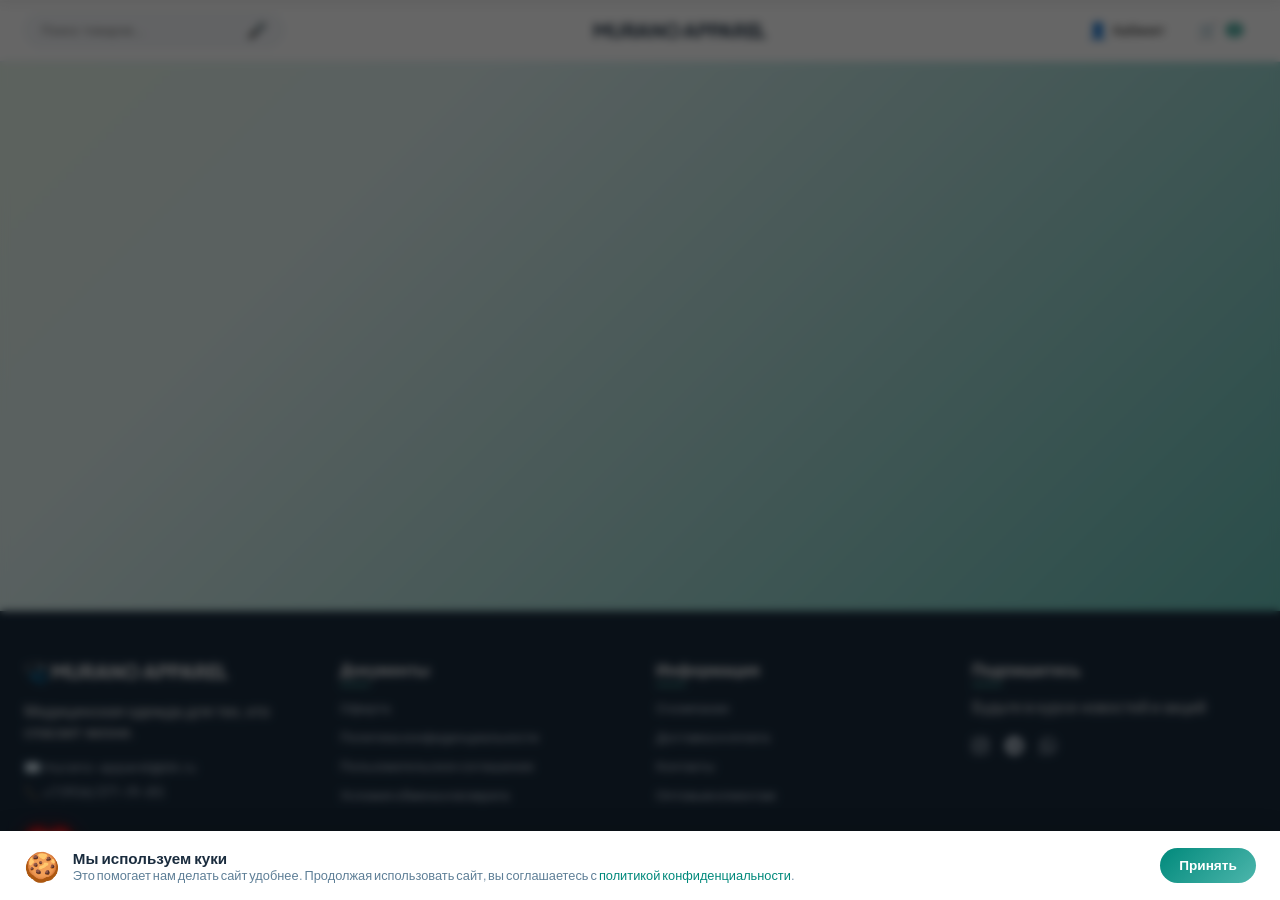
==== index.html @ 7cd4f813 "Update index.html" ====
<!DOCTYPE html>
<html lang="ru">
<head>
    <meta charset="UTF-8">
    <meta name="viewport" content="width=device-width, initial-scale=1.0, viewport-fit=cover">
    <title>Murano Apparel — Медицинская одежда</title>
    
    <!-- Fonts & Icons & Шрифты -->
    <link href="https://fonts.googleapis.com/css2?family=Plus+Jakarta+Sans:wght@300;400;500;600;700;800&display=swap" rel="stylesheet">
    <link rel="stylesheet" href="https://cdnjs.cloudflare.com/ajax/libs/font-awesome/6.4.0/css/all.min.css">
    
    <!-- Swiper -->
    <link rel="stylesheet" href="https://cdn.jsdelivr.net/npm/swiper@11/swiper-bundle.min.css" />
    <script src="https://cdn.jsdelivr.net/npm/swiper@11/swiper-bundle.min.js"></script>
    
    <!-- Main Styles -->
    <link rel="stylesheet" href="css/style.css">
    <link rel="stylesheet" href="css/header.css">
    <link rel="stylesheet" href="css/footer.css">
    <link rel="stylesheet" href="css/responsive.css">
    <link rel="stylesheet" href="css/modal.css">
    <!-- Page-specific styles (will be overridden) -->
    <link rel="stylesheet" href="css/hero.css">
    <link rel="stylesheet" href="css/products.css">
    <link rel="stylesheet" href="css/products-modal.css">
    <link rel="stylesheet" href="css/carousel.css">
    <link rel="stylesheet" href="css/contact-form.css">
    <link rel="stylesheet" href="css/mascot.css">
</head>
<body>

<!-- МОДАЛЬНОЕ ОКНО (ДОЛЖНО БЫТЬ В САМОМ НАЧАЛЕ, НЕ ВНУТРИ ФУТЕРА!) -->
<div class="modal-overlay" id="docModalOverlay">
    <div class="modal-container">
        <div class="modal-header">
            <h3 id="modalTitle">Документ</h3>
            <button class="modal-close" id="docModalClose">×</button>
        </div>
        <div class="modal-body" id="modalBody">
            <p>Загрузка...</p>
        </div>
    </div>
</div>

<!-- Модальное окно для куки (нижняя панель + затемнение) -->
<div class="cookie-overlay" id="cookieOverlay"></div>
<div class="cookie-bar" id="cookieBar">
    <div class="cookie-bar-content">
        <div class="cookie-text">
            <span class="cookie-icon">🍪</span>
            <div>
                <strong>Мы используем куки</strong>
                <p>Это помогает нам делать сайт удобнее. Продолжая использовать сайт, вы соглашаетесь с <a href="#" class="cookie-link">политикой конфиденциальности</a>.</p>
            </div>
        </div>
        <div class="cookie-buttons">
            <button class="cookie-btn cookie-btn-primary" id="cookieAccept">Принять</button>
        </div>
    </div>
</div>
    
<!-- Маскот — Реалистичное человеческое сердце (только для десктопа) -->
<div class="mascot" id="mascot">
    <div class="mascot-icon">
        <svg width="44" height="44" viewBox="0 0 512 512" fill="none" xmlns="http://www.w3.org/2000/svg">
            <path d="M462.3 62.6C407.5 15.9 326 24.3 275.7 76.2L256 96.5l-19.7-20.3C186.1 24.3 104.5 15.9 49.7 62.6c-62.8 53.6-66.1 149.8-9.9 207.9l193.5 199.8c6.2 6.4 14.4 9.7 22.7 9.7s16.5-3.2 22.7-9.7l193.5-199.8c56.2-58.1 52.9-154.3-9.9-207.9z" 
                  fill="#c01018" stroke="#8b0000" stroke-width="8"/>
            <path d="M256 104.6c-19.7-20.3-101.3-28.7-156-18.9-54.7 9.8-90.7 56.5-90.7 108.7 0 52.2 28.7 86.7 59.2 117.3L256 413.3l187.5-101.6c30.5-30.6 59.2-65.1 59.2-117.3 0-52.2-36-98.9-90.7-108.7-54.7-9.8-136.3-1.4-156 18.9z" 
                  fill="#e31b23" stroke="#8b0000" stroke-width="4"/>
            <path d="M256 128.7c-17.2-17.8-88.5-25.1-136.2-16.6-47.7 8.5-79.1 49.3-79.1 94.9 0 45.6 25 74.6 51.7 102.3L256 383.8l163.6-74.5c26.7-27.7 51.7-56.7 51.7-102.3 0-45.6-31.4-86.4-79.1-94.9-47.7-8.5-119-1.2-136.2 16.6z" 
                  fill="#ff4d4d" stroke="#a01018" stroke-width="3"/>
            <path d="M256 148.8c-15.5-16-79.8-22.6-122.8-15-43 7.6-71.2 44.3-71.2 85.4 0 41.1 22.5 67.2 46.5 92.1L256 360.6l147.5-49.3c24-24.9 46.5-51 46.5-92.1 0-41.1-28.2-77.8-71.2-85.4-43-7.6-107.3-1-122.8 15z" 
                  fill="#ff6666" stroke="#c01018" stroke-width="2"/>
            <ellipse cx="208" cy="236" rx="12" ry="16" fill="#fff" opacity="0.6"/>
            <ellipse cx="304" cy="236" rx="12" ry="16" fill="#fff" opacity="0.6"/>
        </svg>
    </div>
    <div class="mascot-bubble" id="mascotBubble">
        ❤️ Спасибо за ваше сердце
    </div>
</div>
    
<!-- ==================== ШАПКА (НАЧАЛО) ==================== -->
<header class="main-header">
    <div class="header-container">
        <!-- Бургер (только на мобильных) -->
        <button class="header-burger" id="burgerBtn">
            <span></span><span></span><span></span>
        </button>

        <!-- Поиск (десктоп) -->
        <div class="header-search">
            <input type="text" id="searchInput" placeholder="Поиск товаров...">
            <button class="header-search__voice" id="voiceBtn">🎤</button>
        </div>

        <!-- Логотип -->
        <a href="index.html" class="header-logo">MURANO APPAREL</a>

        <!-- Иконка поиска (мобильная) -->
        <button class="header-mobile-search" id="mobileSearchIcon">🔍</button>

        <!-- Иконки кабинета и корзины -->
        <div class="header-actions">
            <button class="header-account" id="accountBtn">👤 <span>Кабинет</span></button>
            <button class="header-cart" id="cartBtn">🛒 <span id="cartCounter">0</span></button>
        </div>
    </div>

    <!-- Мобильное меню (выезжает слева) -->
    <div class="header-mobile-menu" id="mobileMenu">
        <div class="mobile-menu-header">
            <span>Меню</span>
            <button class="mobile-menu-close" id="closeMobileMenu">✕</button>
        </div>
        <nav class="mobile-nav-links">
            <a href="catalog.html">Каталог</a>
            <a href="#">О компании</a>
            <a href="#">Доставка и оплата</a>
            <a href="#">Контакты</a>
            <a href="#">Оптовым клиентам</a>
        </nav>
    </div>
    <div class="header-overlay" id="mobileOverlay"></div>

    <!-- Мобильный поиск (выезжает сверху) -->
    <div class="mobile-search" id="mobileSearch">
        <input type="text" id="mobileSearchInput" placeholder="Поиск...">
        <button id="closeMobileSearch">✕</button>
    </div>
</header>
<!-- ==================== ШАПКА (КОНЕЦ) ==================== -->

<!-- ==================== ОСНОВНОЙ КОНТЕНТ ==================== -->
<main class="main-content">
    <!-- Сюда будет вставляться содержимое страниц -->
</main>
<!-- ==================== КОНТЕНТ ЗАКОНЧЕН ==================== -->

<!-- ==================== ПОДВАЛ (НАЧАЛО) ==================== -->
<footer class="main-footer">
    <div class="footer-container">
        <div class="footer-grid">
            <div class="footer-col">
                <div class="footer-logo">🩺 MURANO APPAREL</div>
                <p>Медицинская одежда для тех, кто спасает жизни.</p>
                <div class="footer-contacts">
                    <p>✉️ <a href="mailto:murano-apparel@bk.ru">murano-apparel@bk.ru</a></p>
                    <p>📞 <a href="tel:+79063771985">+7 (906) 377-19-85</a></p>
                </div>
            </div>
            <div class="footer-col">
                <h4>Документы</h4>
                <ul>
                    <li><a href="#" class="footer-link" data-doc="offer">Оферта</a></li>
                    <li><a href="#" class="footer-link" data-doc="privacy">Политика конфиденциальности</a></li>
                    <li><a href="#" class="footer-link" data-doc="agreement">Пользовательское соглашение</a></li>
                    <li><a href="#" class="footer-link" data-doc="return">Условия обмена и возврата</a></li>
                </ul>
            </div>
            <div class="footer-col">
                <h4>Информация</h4>
                <ul>
                    <li><a href="#" class="footer-link" data-doc="about">О компании</a></li>
                    <li><a href="#" class="footer-link" data-doc="delivery">Доставка и оплата</a></li>
                    <li><a href="#" class="footer-link" data-doc="contacts">Контакты</a></li>
                    <li><a href="#" class="footer-link" data-doc="wholesale">Оптовым клиентам</a></li>
                </ul>
            </div>
            <div class="footer-col">
                <h4>Подпишитесь</h4>
                <p>Будьте в курсе новостей и акций</p>
                <div class="social-links">
                    <a href="#"><i class="fab fa-instagram"></i></a>
                    <a href="#"><i class="fab fa-telegram"></i></a>
                    <a href="#"><i class="fab fa-whatsapp"></i></a>
                </div>
            </div>
        </div>
        <div class="footer-bottom">
            <p>© 2026 Murano Apparel — медицинская одежда для тех, кто спасает жизни.</p>
        </div>
    </div>
</footer>
<!-- ==================== ПОДВАЛ (КОНЕЦ) ==================== -->

<!-- Боковая корзина -->
<div class="cart-sidebar" id="cartSidebar">
    <div class="cart-header">
        <h3>🛒 Корзина</h3>
        <button id="closeCart">✕</button>
    </div>
    <div id="cartItems" class="cart-items">Корзина пуста</div>
    <div id="cartTotal" class="cart-total"></div>
    <button id="checkoutBtn" class="cart-checkout-btn">Оформить заказ</button>
</div>
<div class="overlay" id="overlay"></div>

<!-- ==================== СКРИПТЫ ==================== -->
<script src="js/utils.js"></script>
<script src="js/cart.js"></script>
<script src="js/products.js"></script>
<script src="js/quickview.js"></script>
<script src="js/header.js"></script>
<script src="js/modal.js"></script>
<script src="js/mascot.js"></script>
<script src="js/main.js"></script>
<script src="js/cookie.js"></script>

</body>
</html>
---- css/style.css ----
/* ===== ГЛОБАЛЬНЫЕ СТИЛИ ===== */
* {
    margin: 0;
    padding: 0;
    box-sizing: border-box;
}

h1, h2, h3, .logo, .brand-link {
    font-weight: 600; /* или 700 для большей выразительности */
}

body {
    font-family: 'Plus Jakarta Sans', sans-serif;
    background: linear-gradient(135deg, #e8f5e9 0%, #e0f2f1 25%, #b2dfdb 50%, #80cbc4 75%, #4db6ac 100%);
    color: #1a2c3e;
    overflow-x: hidden;
    min-height: 100vh;
}

.container {
    max-width: 1280px;
    margin: 0 auto;
    padding: 0 1.5rem;
}

/* ===== ПОДВАЛ ===== */
.main-footer {
    background: #1a2c3e;
    color: #e1e3e6;
    padding: 3rem 0 1rem;
    margin-top: 4rem;
}

.footer-container {
    max-width: 1280px;
    margin: 0 auto;
    padding: 0 1.5rem;
}

.footer-grid {
    display: grid;
    grid-template-columns: repeat(auto-fit, minmax(220px, 1fr));
    gap: 2rem;
    margin-bottom: 2rem;
}

.footer-logo {
    font-size: 1.2rem;
    font-weight: 700;
    margin-bottom: 1rem;
    color: white;
}

.footer-col h4 {
    margin-bottom: 1rem;
    font-size: 1rem;
    color: white;
    position: relative;
    display: inline-block;
}

.footer-col h4:after {
    content: '';
    position: absolute;
    bottom: -6px;
    left: 0;
    width: 30px;
    height: 2px;
    background: #4db6ac;
}

.footer-col ul {
    list-style: none;
}

.footer-col li {
    margin-bottom: 0.5rem;
}

.footer-col a {
    color: #cbd5e1;
    text-decoration: none;
    font-size: 0.85rem;
    transition: color 0.2s;
}

.footer-col a:hover {
    color: #4db6ac;
}

.footer-contacts {
    margin-top: 1rem;
}

.footer-contacts p {
    margin-bottom: 0.5rem;
    font-size: 0.85rem;
}

.footer-contacts a {
    color: #cbd5e1;
    text-decoration: none;
}

.social-links {
    display: flex;
    gap: 1rem;
    margin-top: 1rem;
}

.social-links a {
    color: #cbd5e1;
    font-size: 1.2rem;
}

.footer-bottom {
    text-align: center;
    padding-top: 1.5rem;
    border-top: 1px solid #2a3a4e;
    font-size: 0.75rem;
    color: #94a3b8;
}

/* ===== КНОПКИ ===== */
.btn-primary {
    background: linear-gradient(135deg, #00897b, #4db6ac);
    color: white;
    border: none;
    padding: 0.7rem 1.5rem;
    border-radius: 9999px;
    font-weight: 600;
    cursor: pointer;
    transition: all 0.3s;
}

.btn-primary:hover {
    transform: translateY(-2px);
    box-shadow: 0 6px 14px rgba(0, 137, 123, 0.25);
}

/* ===== TOAST УВЕДОМЛЕНИЯ ===== */
.toast {
    position: fixed;
    bottom: 2rem;
    right: 2rem;
    background: linear-gradient(135deg, #00897b, #4db6ac);
    color: white;
    padding: 0.75rem 1.5rem;
    border-radius: 9999px;
    z-index: 11000;
    animation: slideInRight 0.3s ease, fadeOut 0.3s ease 2.7s forwards;
}

@keyframes slideInRight {
    from {
        transform: translateX(100%);
        opacity: 0;
    }
    to {
        transform: translateX(0);
        opacity: 1;
    }
}

@keyframes fadeOut {
    to {
        opacity: 0;
        visibility: hidden;
    }
}

/* Адаптация подвала */
@media (max-width: 768px) {
    .footer-grid {
        grid-template-columns: 1fr;
        text-align: center;
        gap: 1.5rem;
    }
    
    .footer-col h4:after {
        left: 50%;
        transform: translateX(-50%);
    }
    
    .social-links {
        justify-content: center;
    }
}

/* ===== ПРИЛИПАЮЩИЙ ФУТЕР (РАБОТАЕТ ПРАВИЛЬНО) ===== */
body {
    display: flex;
    flex-direction: column;
    min-height: 100vh;
}

.main-content {
    flex: 1;
}
---- css/header.css ----
/* ==================== ШАПКА ==================== */
.main-header {
    background: white;
    border-bottom: 1px solid #e2edf4;
    position: sticky;
    top: 0;
    z-index: 100;
}

.header-container {
    max-width: 1280px;
    margin: 0 auto;
    padding: 0.8rem 1.5rem;
    display: flex;
    align-items: center;
    justify-content: space-between;
    gap: 1.5rem;
}

/* --- Бургер (скрыт на десктопе) --- */
.header-burger {
    display: none;
    flex-direction: column;
    gap: 5px;
    background: none;
    border: none;
    cursor: pointer;
    padding: 0.5rem;
}

.header-burger span {
    width: 22px;
    height: 2px;
    background: #1a2c3e;
    border-radius: 2px;
    transition: 0.2s;
}

.header-burger.active span:nth-child(1) {
    transform: translateY(7px) rotate(45deg);
}
.header-burger.active span:nth-child(2) {
    opacity: 0;
}
.header-burger.active span:nth-child(3) {
    transform: translateY(-7px) rotate(-45deg);
}

/* --- Поиск (десктоп) --- */
.header-search {
    display: flex;
    align-items: center;
    background: #f5f7fa;
    border-radius: 40px;
    padding: 0.4rem 1rem;
    width: 260px;
    border: 1px solid #e2edf4;
}

.header-search input {
    flex: 1;
    background: none;
    border: none;
    outline: none;
    font-size: 0.85rem;
}

.header-search__voice {
    background: none;
    border: none;
    cursor: pointer;
    font-size: 1rem;
    padding-left: 0.5rem;
}

/* --- Логотип --- */
.header-logo {
    font-size: 1.2rem;
    font-weight: 700;
    color: #1a2c3e;
    text-decoration: none;
    letter-spacing: -0.3px;
    white-space: nowrap;
}

/* --- Мобильная иконка поиска (скрыта на десктопе) --- */
.header-mobile-search {
    display: none;
    background: none;
    border: none;
    font-size: 1.2rem;
    cursor: pointer;
    padding: 0.5rem;
}

/* --- Кабинет и корзина --- */
.header-actions {
    display: flex;
    align-items: center;
    gap: 0.5rem;
}

.header-account, .header-cart {
    background: none;
    border: none;
    cursor: pointer;
    display: flex;
    align-items: center;
    gap: 0.3rem;
    font-size: 1rem;
    padding: 0.5rem 0.8rem;
    border-radius: 40px;
    transition: background 0.2s;
}

.header-account:hover, .header-cart:hover {
    background: #f5f7fa;
}

.header-account span {
    font-size: 0.85rem;
}

.header-cart {
    position: relative;
}

.header-cart span {
    background: #2a9d8f;
    color: white;
    font-size: 0.65rem;
    font-weight: 600;
    padding: 0.1rem 0.35rem;
    border-radius: 20px;
    margin-left: 0.2rem;
}

/* --- Мобильное меню --- */
.header-mobile-menu {
    position: fixed;
    top: 0;
    left: -100%;
    width: 80%;
    max-width: 300px;
    height: 100%;
    background: white;
    z-index: 1000;
    padding: 1.5rem;
    transition: left 0.3s ease;
    box-shadow: 2px 0 10px rgba(0,0,0,0.1);
}

.header-mobile-menu.active {
    left: 0;
}

.mobile-menu-header {
    display: flex;
    justify-content: space-between;
    align-items: center;
    padding-bottom: 1rem;
    border-bottom: 1px solid #e2edf4;
    margin-bottom: 1.5rem;
}

.mobile-menu-header span {
    font-size: 1.2rem;
    font-weight: 600;
}

.mobile-menu-close {
    background: none;
    border: none;
    font-size: 1.3rem;
    cursor: pointer;
}

.mobile-nav-links {
    display: flex;
    flex-direction: column;
    gap: 1rem;
}

.mobile-nav-links a {
    display: block;
    padding: 0.75rem 0;
    text-decoration: none;
    color: #1a2c3e;
    font-size: 1rem;
    border-bottom: 1px solid #e2edf4;
}

/* --- Оверлей для меню --- */
.header-overlay {
    position: fixed;
    top: 0;
    left: 0;
    width: 100%;
    height: 100%;
    background: rgba(0,0,0,0.5);
    z-index: 999;
    opacity: 0;
    visibility: hidden;
    transition: 0.3s;
}

.header-overlay.active {
    opacity: 1;
    visibility: visible;
}

/* --- Мобильный поиск --- */
.mobile-search {
    position: fixed;
    top: 0;
    left: 0;
    right: 0;
    background: white;
    padding: 1rem;
    z-index: 1001;
    transform: translateY(-100%);
    transition: transform 0.3s;
    display: flex;
    gap: 0.5rem;
    box-shadow: 0 2px 10px rgba(0,0,0,0.1);
}

.mobile-search.active {
    transform: translateY(0);
}

.mobile-search input {
    flex: 1;
    padding: 0.8rem;
    border: 1px solid #e2edf4;
    border-radius: 40px;
    outline: none;
}

.mobile-search button {
    background: none;
    border: none;
    font-size: 1.2rem;
    cursor: pointer;
}

/* ==================== АДАПТАЦИЯ ==================== */
@media (max-width: 768px) {
    .header-container {
        padding: 0.6rem 1rem;
        gap: 0.8rem;
    }
    
    .header-burger {
        display: flex;
    }
    
    .header-search {
        display: none;
    }
    
    .header-mobile-search {
        display: block;
    }
    
    .header-logo {
        font-size: 0.9rem;
    }
    
    .header-account span {
        display: none;
    }
    
    .header-account {
        font-size: 1.1rem;
        padding: 0.4rem;
    }
    
    .header-cart {
        font-size: 1.1rem;
        padding: 0.4rem;
    }
}

@media (max-width: 480px) {
    .header-container {
        padding: 0.5rem 0.8rem;
    }
    
    .header-logo {
        font-size: 0.75rem;
    }
}
---- css/footer.css ----
/* ===== ПОДВАЛ ===== */
.main-footer {
    background: #1a2c3e;
    color: #e1e3e6;
    padding: 3rem 0 1rem;
    margin-top: 4rem;
}

.footer-container {
    max-width: 1280px;
    margin: 0 auto;
    padding: 0 1.5rem;
}

.footer-grid {
    display: grid;
    grid-template-columns: repeat(auto-fit, minmax(220px, 1fr));
    gap: 2rem;
    margin-bottom: 2rem;
}

.footer-logo {
    font-size: 1.2rem;
    font-weight: 700;
    margin-bottom: 1rem;
    color: white;
}

.footer-col h4 {
    margin-bottom: 1rem;
    font-size: 1rem;
    color: white;
    position: relative;
    display: inline-block;
}

.footer-col h4:after {
    content: '';
    position: absolute;
    bottom: -6px;
    left: 0;
    width: 30px;
    height: 2px;
    background: #4db6ac;
}

.footer-col ul {
    list-style: none;
}

.footer-col li {
    margin-bottom: 0.5rem;
}

.footer-col a {
    color: #cbd5e1;
    text-decoration: none;
    font-size: 0.85rem;
    transition: color 0.2s;
}

.footer-col a:hover {
    color: #4db6ac;
}

.footer-contacts {
    margin-top: 1rem;
}

.footer-contacts p {
    margin-bottom: 0.5rem;
    font-size: 0.85rem;
}

.footer-contacts a {
    color: #cbd5e1;
    text-decoration: none;
}

.social-links {
    display: flex;
    gap: 1rem;
    margin-top: 1rem;
}

.social-links a {
    color: #cbd5e1;
    font-size: 1.2rem;
}

.footer-bottom {
    text-align: center;
    padding-top: 1.5rem;
    border-top: 1px solid #2a3a4e;
    font-size: 0.75rem;
    color: #94a3b8;
}

@media (max-width: 768px) {
    .footer-grid {
        grid-template-columns: 1fr;
        text-align: center;
        gap: 1.5rem;
    }
    
    .footer-col h4:after {
        left: 50%;
        transform: translateX(-50%);
    }
    
    .social-links {
        justify-content: center;
    }
}
---- css/responsive.css ----
/* ===== АДАПТАЦИЯ ===== */

/* Планшеты (до 1024px) */
@media (max-width: 1024px) {
    .container {
        padding: 0 1.2rem;
    }
    
    .hero h1 {
        font-size: 2rem;
    }
}

/* Мобильные устройства (до 768px) */
@media (max-width: 768px) {
    .container {
        padding: 0 1rem;
    }
    
    /* Герой */
    .hero {
        flex-direction: column;
        text-align: center;
        padding: 2rem 0;
    }
    
    .hero h1 {
        font-size: 1.6rem;
    }
    
    .hero-badge {
        font-size: 0.7rem;
    }
    
    .hero p {
        font-size: 0.9rem;
    }
    
    /* Бренд */
    .brand-link {
        font-size: 0.85rem;
    }
    
    /* Карточки преимуществ */
    .offers {
        grid-template-columns: 1fr;
        gap: 1rem;
        margin: 2rem 0;
    }
    
    /* Фильтры */
    .filter-btn {
        padding: 0.3rem 0.8rem;
        font-size: 0.75rem;
    }
    
    /* Товары */
    .products-grid {
        grid-template-columns: 1fr;
        gap: 1rem;
    }
    
    .product-img {
        height: 180px;
    }
    
    /* Преимущества */
    .benefits {
        padding: 1.5rem;
        margin: 2rem 0;
    }
    
    .benefits h3 {
        font-size: 1.3rem;
    }
    
    .benefits-grid {
        flex-direction: column;
        gap: 0.75rem;
        align-items: center;
    }
    
    /* Подвал */
    .footer-grid {
        grid-template-columns: 1fr;
        text-align: center;
        gap: 1.5rem;
    }
    
    /* Маскот */
    .mascot {
        bottom: 1rem;
        left: 1rem;
        transform: scale(0.8);
        z-index: 100;
    }
    
    .mascot-bubble {
        display: none;
    }
    
    /* Тосты */
    .toast {
        bottom: 1rem;
        right: 1rem;
        left: 1rem;
        text-align: center;
    }
}

/* Очень маленькие телефоны (до 480px) */
@media (max-width: 480px) {
    .brand-link {
        font-size: 0.7rem;
    }
    
    .account-btn, .cart-btn, .search-icon-btn {
        font-size: 1rem;
    }
    
    .hero h1 {
        font-size: 1.4rem;
    }
    
    .btn-primary {
        padding: 0.5rem 1.2rem;
        font-size: 0.85rem;
    }
    
    .product-actions {
        flex-direction: column;
        gap: 0.5rem;
    }
    
    .quick-view, .add-to-cart {
        padding: 0.4rem;
        font-size: 0.85rem;
    }
}

/* Убираем скрытие бургера — он виден везде */
/* (никакого @media с display:none для бургера больше нет) */
---- css/modal.css ----
/* ==================== МОДАЛЬНОЕ ОКНО ДОКУМЕНТОВ ==================== */
.modal-overlay {
    position: fixed;
    top: 0;
    left: 0;
    width: 100%;
    height: 100%;
    background: rgba(0, 0, 0, 0.8);
    z-index: 99999;
    display: none;
    align-items: center;
    justify-content: center;
}

.modal-overlay.active {
    display: flex;
}

.modal-container {
    background: white;
    border-radius: 28px;
    width: 90%;
    max-width: 550px;
    max-height: 80vh;
    overflow: hidden;
}

.modal-header {
    display: flex;
    justify-content: space-between;
    align-items: center;
    padding: 1rem 1.5rem;
    border-bottom: 1px solid #e2edf4;
}

.modal-header h3 {
    margin: 0;
    font-size: 1.2rem;
    font-weight: 600;
}

.modal-close {
    background: none;
    border: none;
    font-size: 1.5rem;
    cursor: pointer;
    color: #94a3b8;
}

.modal-close:hover {
    color: #dc2626;
}

.modal-body {
    padding: 1.5rem;
    overflow-y: auto;
    max-height: 60vh;
    font-size: 0.9rem;
    line-height: 1.5;
}

/* ==================== КОРЗИНА (БОКОВАЯ ПАНЕЛЬ) ==================== */
.cart-sidebar {
    position: fixed;
    top: 0;
    right: -100%;
    width: 100%;
    max-width: 420px;
    height: 100vh;
    background: white;
    z-index: 10000;
    transition: right 0.3s ease;
    box-shadow: -4px 0 20px rgba(0, 0, 0, 0.1);
    display: flex;
    flex-direction: column;
}

.cart-sidebar.open {
    right: 0;
}

.cart-header {
    display: flex;
    justify-content: space-between;
    align-items: center;
    padding: 1rem 1.5rem;
    border-bottom: 1px solid #e2edf4;
}

.cart-header h3 {
    font-size: 1.2rem;
    font-weight: 600;
    margin: 0;
}

#closeCart {
    background: none;
    border: none;
    font-size: 1.3rem;
    cursor: pointer;
    color: #94a3b8;
}

#closeCart:hover {
    color: #1a2c3e;
}

.cart-items {
    flex: 1;
    overflow-y: auto;
    padding: 1rem;
}

.cart-item {
    display: flex;
    justify-content: space-between;
    align-items: center;
    padding: 0.75rem;
    background: #f8fafc;
    border-radius: 12px;
    margin-bottom: 0.5rem;
}

.cart-item-info {
    flex: 1;
}

.cart-item-title {
    font-weight: 600;
    font-size: 0.9rem;
    margin-bottom: 0.25rem;
}

.cart-item-price {
    font-size: 0.8rem;
    color: #00897b;
}

.cart-item-actions {
    display: flex;
    align-items: center;
    gap: 0.5rem;
}

.cart-item-actions button {
    background: none;
    border: none;
    cursor: pointer;
    font-size: 1rem;
    padding: 0.25rem 0.5rem;
    border-radius: 8px;
}

.cart-item-actions button:hover {
    background: #e2edf4;
}

.cart-total {
    padding: 1rem;
    border-top: 1px solid #e2edf4;
    font-weight: 600;
    text-align: right;
}

.cart-checkout-btn {
    width: calc(100% - 2rem);
    margin: 0 1rem 1rem;
    background: linear-gradient(135deg, #00897b, #4db6ac);
    color: white;
    border: none;
    padding: 0.8rem;
    border-radius: 40px;
    font-weight: 600;
    cursor: pointer;
}

/* Затемнение для корзины */
.overlay {
    position: fixed;
    top: 0;
    left: 0;
    width: 100%;
    height: 100%;
    background: rgba(0, 0, 0, 0.5);
    z-index: 9999;
    opacity: 0;
    visibility: hidden;
    transition: 0.3s;
}

.overlay.active {
    opacity: 1;
    visibility: visible;
}

/* Адаптация */
@media (max-width: 480px) {
    .cart-sidebar {
        max-width: 100%;
    }
}

/* ===== ЯВНОЕ ПРАВИЛО ДЛЯ МОБИЛЬНЫХ — КНОПКА КОРЗИНЫ ===== */
@media (max-width: 768px) {
    .cart-checkout-btn {
        display: block !important;
        width: calc(100% - 2rem) !important;
        margin: 0 1rem 1rem !important;
        padding: 12px !important;
        font-size: 16px !important;
        background: linear-gradient(135deg, #00897b, #4db6ac) !important;
        color: white !important;
        border: none !important;
        border-radius: 40px !important;
        font-weight: 600 !important;
        cursor: pointer !important;
    }
}

/* ==================== КУКИ (НИЖНЯЯ ПАНЕЛЬ + ЗАТЕМНЕНИЕ) ==================== */

/* Затемнение фона (активно, если куки не приняты) */
.cookie-overlay {
    position: fixed;
    top: 0;
    left: 0;
    width: 100%;
    height: 100%;
    background: rgba(0, 0, 0, 0.6);
    backdrop-filter: blur(4px);
    z-index: 9998;
    opacity: 0;
    visibility: hidden;
    transition: opacity 0.3s ease, visibility 0.3s ease;
}

.cookie-overlay.active {
    opacity: 1;
    visibility: visible;
}

/* Нижняя панель куки */
.cookie-bar {
    position: fixed;
    bottom: 0;
    left: 0;
    right: 0;
    background: white;
    box-shadow: 0 -4px 20px rgba(0, 0, 0, 0.1);
    z-index: 9999;
    transform: translateY(100%);
    transition: transform 0.4s ease;
}

.cookie-bar.active {
    transform: translateY(0);
}

.cookie-bar-content {
    max-width: 1280px;
    margin: 0 auto;
    padding: 1rem 1.5rem;
    display: flex;
    align-items: center;
    justify-content: space-between;
    gap: 1.5rem;
    flex-wrap: wrap;
}

.cookie-text {
    display: flex;
    align-items: center;
    gap: 0.8rem;
    flex: 2;
    min-width: 200px;
}

.cookie-icon {
    font-size: 1.8rem;
}

.cookie-text strong {
    font-size: 0.95rem;
    color: #1a2c3e;
    display: block;
}

.cookie-text p {
    font-size: 0.8rem;
    color: #5e7f97;
    margin: 0;
}

.cookie-link {
    color: #00897b;
    text-decoration: none;
}

.cookie-link:hover {
    text-decoration: underline;
}

.cookie-buttons {
    display: flex;
    gap: 0.8rem;
    flex-wrap: wrap;
}

.cookie-btn {
    padding: 0.6rem 1.2rem;
    border-radius: 40px;
    font-weight: 600;
    font-size: 0.85rem;
    cursor: pointer;
    transition: all 0.2s;
    border: none;
}

.cookie-btn-primary {
    background: linear-gradient(135deg, #00897b, #4db6ac);
    color: white;
}

.cookie-btn-primary:hover {
    transform: translateY(-2px);
    box-shadow: 0 4px 10px rgba(0, 137, 123, 0.3);
}

.cookie-btn-secondary {
    background: transparent;
    border: 1px solid #cbdde9;
    color: #1a2c3e;
}

.cookie-btn-secondary:hover {
    background: #f5f7fa;
}

/* Адаптация */
@media (max-width: 768px) {
    .cookie-bar-content {
        flex-direction: column;
        text-align: center;
        padding: 1rem;
        gap: 0.8rem;
    }
    
    .cookie-text {
        flex-direction: column;
        text-align: center;
    }
    
    .cookie-buttons {
        justify-content: center;
    }
    
    .cookie-btn {
        padding: 0.5rem 1rem;
    }
}
---- css/hero.css ----
/* ===== БАННЕР-КАРУСЕЛЬ ===== */
.hero-banner {
    position: relative;
    width: 100%;
    height: 100vh;
    min-height: 600px;
    max-height: 800px;
    overflow: hidden;
    margin-bottom: 2rem;
}

.banner-slides {
    position: relative;
    width: 100%;
    height: 100%;
}

.banner-slide {
    position: absolute;
    top: 0;
    left: 0;
    width: 100%;
    height: 100%;
    opacity: 0;
    visibility: hidden;
    transition: opacity 0.6s ease, visibility 0.6s ease;
}

.banner-slide.active {
    opacity: 1;
    visibility: visible;
}

.banner-bg {
    position: absolute;
    top: 0;
    left: 0;
    width: 100%;
    height: 100%;
    background-size: cover;
    background-position: center;
    background-repeat: no-repeat;
}

.banner-overlay {
    position: absolute;
    top: 0;
    left: 0;
    width: 100%;
    height: 100%;
    background: linear-gradient(90deg, rgba(0,0,0,0.6) 0%, rgba(0,0,0,0.3) 50%, rgba(0,0,0,0.1) 100%);
}

.banner-content {
    position: relative;
    z-index: 10;
    max-width: 600px;
    padding: 2rem;
    color: white;
    top: 50%;
    transform: translateY(-50%);
    margin-left: 10%;
    animation: fadeInUp 0.8s ease;
}

@keyframes fadeInUp {
    from {
        opacity: 0;
        transform: translateY(30px);
    }
    to {
        opacity: 1;
        transform: translateY(-50%);
    }
}

.banner-badge {
    display: inline-block;
    background: rgba(77,182,172,0.9);
    padding: 0.3rem 1rem;
    border-radius: 9999px;
    margin-bottom: 1rem;
    font-size: 0.8rem;
    font-weight: 600;
    backdrop-filter: blur(5px);
}

.banner-content h1 {
    font-size: 3rem;
    font-weight: 800;
    line-height: 1.2;
    margin-bottom: 1rem;
}

.banner-content h1 span {
    color: #4db6ac;
}

.banner-content p {
    font-size: 1rem;
    margin-bottom: 1.5rem;
    opacity: 0.9;
}

/* Кнопки навигации */
.banner-nav {
    position: absolute;
    top: 50%;
    transform: translateY(-50%);
    background: rgba(255,255,255,0.3);
    backdrop-filter: blur(5px);
    border: none;
    width: 50px;
    height: 50px;
    border-radius: 50%;
    cursor: pointer;
    font-size: 1.5rem;
    color: white;
    transition: all 0.3s;
    z-index: 20;
}

.banner-nav:hover {
    background: rgba(255,255,255,0.5);
    transform: translateY(-50%) scale(1.1);
}

.banner-nav.prev {
    left: 20px;
}

.banner-nav.next {
    right: 20px;
}

/* Индикаторы (точки) */
.banner-dots {
    position: absolute;
    bottom: 30px;
    left: 50%;
    transform: translateX(-50%);
    display: flex;
    gap: 12px;
    z-index: 20;
}

.dot {
    width: 12px;
    height: 12px;
    border-radius: 50%;
    background: rgba(255,255,255,0.5);
    cursor: pointer;
    transition: all 0.3s;
}

.dot.active {
    background: #4db6ac;
    width: 30px;
    border-radius: 6px;
}

/* Адаптация для мобильных */
@media (max-width: 768px) {
    .hero-banner {
        height: 70vh;
        min-height: 500px;
    }
    
    .banner-content {
        max-width: 90%;
        margin-left: 5%;
        padding: 1rem;
    }
    
    .banner-content h1 {
        font-size: 1.8rem;
    }
    
    .banner-content p {
        font-size: 0.85rem;
    }
    
    .banner-nav {
        width: 40px;
        height: 40px;
        font-size: 1.2rem;
    }
}

@media (max-width: 480px) {
    .hero-banner {
        height: 60vh;
        min-height: 400px;
    }
    
    .banner-content h1 {
        font-size: 1.5rem;
    }
}
---- css/products.css ----
/* ===== КАРТОЧКИ ПРЕИМУЩЕСТВ ===== */
.offers {
    display: grid;
    grid-template-columns: repeat(auto-fit, minmax(250px, 1fr));
    gap: 1.5rem;
    margin: 3rem 0;
}

.offer-card {
    background: white;
    border-radius: 1.5rem;
    padding: 1.5rem;
    text-align: center;
    border: 1px solid #eef2f8;
    transition: all 0.3s;
}

.offer-card:hover {
    transform: translateY(-5px);
    box-shadow: 0 20px 28px -12px rgba(0,0,0,0.1);
}

.offer-card .icon {
    font-size: 2.5rem;
    margin-bottom: 0.5rem;
}

.offer-card h3 {
    font-size: 1.2rem;
    margin-bottom: 0.5rem;
    color: #1a2c3e;
}

.offer-card p {
    color: #5e7f97;
    font-size: 0.85rem;
}

.offer-card .price {
    font-size: 1.3rem;
    font-weight: 700;
    color: #1f6e8c;
    margin-top: 0.5rem;
}

/* ===== КАТАЛОГ ТОВАРОВ ===== */
.section-title {
    text-align: center;
    font-size: 2rem;
    margin: 3rem 0 2rem;
    color: #1a2c3e;
}

.filter-categories {
    display: flex;
    gap: 0.5rem;
    flex-wrap: wrap;
    margin-bottom: 2rem;
    justify-content: center;
}

.filter-btn {
    background: none;
    border: 1px solid #cbdde9;
    padding: 0.4rem 1rem;
    border-radius: 30px;
    cursor: pointer;
    font-size: 0.85rem;
    color: #405d77;
}

.filter-btn.active {
    background: #1f6e8c;
    color: white;
    border-color: #1f6e8c;
}

.filter-search {
    text-align: center;
    margin-bottom: 2rem;
}

.filter-search input {
    padding: 0.5rem 1rem;
    border: 1px solid #cbdde9;
    border-radius: 30px;
    width: 100%;
    max-width: 300px;
}

.products-grid {
    display: grid;
    grid-template-columns: repeat(auto-fill, minmax(260px, 1fr));
    gap: 2rem;
    margin-bottom: 3rem;
}

.product-card {
    position: relative;
    background: white;
    border-radius: 1.5rem;
    overflow: hidden;
    border: 1px solid #eef2f8;
    transition: all 0.3s;
    cursor: pointer;
}

.product-card:hover {
    transform: translateY(-5px);
    box-shadow: 0 20px 28px -12px rgba(0,0,0,0.1);
}

.product-img {
    height: 200px;
    padding: 1rem;
    text-align: center;
    background: #f4f9fe;
    display: flex;
    align-items: center;
    justify-content: center;
}

.product-img img {
    width: 100%;
    height: 100%;
    object-fit: cover;
}

.product-img div {
    font-size: 4rem;
}

.product-info {
    padding: 1rem 1.5rem 1.5rem;
}

.product-title {
    font-size: 1.1rem;
    font-weight: 600;
    margin-bottom: 0.5rem;
    color: #1a2c3e;
}

.product-category {
    font-size: 0.75rem;
    color: #5e7f97;
    margin-bottom: 0.5rem;
}

.product-sizes {
    font-size: 0.75rem;
    color: #5e7f97;
    margin: 0.5rem 0;
}

.product-rating {
    display: flex;
    align-items: center;
    gap: 0.25rem;
    margin: 0.5rem 0;
}

.star {
    color: #cbd5e1;
    font-size: 0.85rem;
}

.star.filled {
    color: #fbbf24;
}

.rating-value {
    font-size: 0.75rem;
    color: #64748b;
}

.product-prices {
    display: flex;
    align-items: baseline;
    gap: 0.5rem;
    margin: 0.5rem 0;
    flex-wrap: wrap;
}

.current-price {
    font-size: 1.3rem;
    font-weight: 700;
    color: #1f6e8c;
}

.current-price.discounted {
    color: #f43f5e;
}

.old-price {
    font-size: 0.85rem;
    color: #94a3b8;
    text-decoration: line-through;
}

.discount-badge {
    position: absolute;
    top: 12px;
    left: 12px;
    background: #f43f5e;
    color: white;
    padding: 0.25rem 0.75rem;
    border-radius: 20px;
    font-size: 0.7rem;
    font-weight: 600;
    z-index: 10;
}

.product-actions {
    display: flex;
    gap: 0.5rem;
    margin-top: 0.75rem;
}

.quick-view, .add-to-cart {
    flex: 1;
    background: #f1f5f9;
    border: none;
    padding: 0.5rem;
    border-radius: 40px;
    cursor: pointer;
}

.add-to-cart {
    background: #1f6e8c;
    color: white;
}

/* ===== ПРЕИМУЩЕСТВА ===== */
.benefits {
    background: white;
    border-radius: 2rem;
    padding: 2rem;
    margin: 3rem 0;
    text-align: center;
    border: 1px solid #eef2f8;
}

.benefits h3 {
    font-size: 1.5rem;
    margin-bottom: 1rem;
    color: #1a2c3e;
}

.benefits-grid {
    display: flex;
    justify-content: center;
    gap: 2rem;
    flex-wrap: wrap;
    margin-top: 1.5rem;
}

.benefit-item {
    color: #405d77;
}
---- css/products-modal.css ----
/* ===== МОДАЛЬНОЕ ОКНО БЫСТРОГО ПРОСМОТРА ===== */

.quick-view-modal {
    position: fixed;
    top: 0;
    left: 0;
    width: 100%;
    height: 100%;
    background: rgba(0, 0, 0, 0.85);
    backdrop-filter: blur(8px);
    display: flex;
    align-items: center;
    justify-content: center;
    z-index: 2000;
}

.quick-view-content {
    background: white;
    border-radius: 24px;
    width: 95%;
    max-width: 1400px;
    max-height: 95vh;
    overflow-y: auto;
    position: relative;
    animation: modalSlideIn 0.3s ease;
}

@keyframes modalSlideIn {
    from {
        opacity: 0;
        transform: scale(0.95);
    }
    to {
        opacity: 1;
        transform: scale(1);
    }
}

/* Кастомный скроллбар */
.quick-view-content::-webkit-scrollbar {
    width: 5px;
}

.quick-view-content::-webkit-scrollbar-track {
    background: #f1f1f1;
}

.quick-view-content::-webkit-scrollbar-thumb {
    background: #4db6ac;
    border-radius: 10px;
}

/* Кнопка закрытия */
.quick-view-close {
    position: sticky;
    top: 15px;
    right: 15px;
    float: right;
    background: white;
    border: none;
    font-size: 22px;
    cursor: pointer;
    width: 36px;
    height: 36px;
    border-radius: 50%;
    display: flex;
    align-items: center;
    justify-content: center;
    transition: all 0.2s;
    z-index: 10;
    box-shadow: 0 2px 8px rgba(0, 0, 0, 0.1);
    margin: 0 15px 0 0;
}

.quick-view-close:hover {
    background: #f1f5f9;
    transform: scale(1.05);
}

/* Тело модалки */
.quick-view-body {
    display: grid;
    grid-template-columns: 1fr 1fr;
    gap: 50px;
    padding: 40px 50px;
    clear: both;
}

/* ===== ЛЕВАЯ КОЛОНКА - ГАЛЕРЕЯ ===== */
.quick-view-left {
    background: transparent;
    padding: 0;
}

/* Основное фото - 600px ширина */
.main-visual {
    background: transparent;
    padding: 0;
    margin-bottom: 16px;
    text-align: center;
}

.main-visual img {
    width: 100%;
    max-width: 800px;
    height: auto;
    border-radius: 0;
    display: block;
    margin: 0 auto;
}

/* Миниатюры */
.thumbnail-list {
    display: flex;
    justify-content: center;
    gap: 10px;
    margin-top: 16px;
    flex-wrap: wrap;
}

.thumbnail {
    width: 60px;
    height: 60px;
    cursor: pointer;
    border: 1px solid #e0e0e0;
    transition: all 0.2s;
    overflow: hidden;
    background: white;
}

.thumbnail img {
    width: 100%;
    height: 100%;
    object-fit: cover;
}

.thumbnail:hover {
    border-color: #4db6ac;
    transform: scale(1.05);
}

.thumbnail.active {
    border: 2px solid #2b7a4b;
}

/* Статус-бейдж */
.status-badge {
    display: inline-block;
    background: #e7f3ec;
    color: #2b7a4b;
    padding: 5px 14px;
    border-radius: 30px;
    font-size: 0.7rem;
    font-weight: 600;
    margin: 16px 0 8px;
}

.rating-note {
    font-size: 0.7rem;
    color: #5b7f6a;
    margin-top: 8px;
}

/* ===== ПРАВАЯ КОЛОНКА ===== */
.quick-view-right {
    display: flex;
    flex-direction: column;
    gap: 14px;
}

.brand {
    font-size: 0.7rem;
    font-weight: 600;
    letter-spacing: 1px;
    text-transform: uppercase;
    color: #4a8264;
}

.quick-view-right h1 {
    font-size: 1.8rem;
    font-weight: 700;
    line-height: 1.2;
    color: #1c3f2c;
    margin: 0;
}

.article {
    font-size: 0.75rem;
    color: #6a8e7a;
}

.rating-row {
    display: flex;
    align-items: center;
    gap: 12px;
    flex-wrap: wrap;
    border-bottom: 1px solid #eef2ea;
    padding-bottom: 12px;
}

.stars {
    color: #e6b422;
    font-size: 0.85rem;
}

.recommend-badge {
    background: #EFF6F0;
    padding: 2px 8px;
    border-radius: 20px;
    font-size: 0.65rem;
}

.price-card {
    background: #f6faf7;
    padding: 15px 20px;
    border-radius: 20px;
}

.current-price {
    font-size: 1.8rem;
    font-weight: 700;
    color: #2b7a4b;
}

.old-price {
    font-size: 0.9rem;
    color: #8ba692;
    text-decoration: line-through;
    margin-left: 10px;
}

.installment {
    font-size: 0.7rem;
    color: #4f6e5c;
    margin-top: 5px;
}

/* Спецификации */
.specs-grid {
    display: flex;
    flex-wrap: wrap;
    gap: 8px;
    margin: 8px 0;
}

.spec-item {
    background: #f7faf7;
    padding: 4px 12px;
    border-radius: 30px;
    font-size: 0.7rem;
    color: #3c6e54;
}

/* Размеры */
.size-selector h4 {
    font-weight: 600;
    font-size: 0.85rem;
    margin-bottom: 10px;
    color: #2e543e;
}

.size-buttons {
    display: flex;
    flex-wrap: wrap;
    gap: 8px;
}

.size-btn {
    background: white;
    border: 1px solid #cfdfcf;
    padding: 6px 16px;
    border-radius: 30px;
    font-size: 0.8rem;
    cursor: pointer;
    transition: 0.2s;
}

.size-btn.active,
.size-btn:hover {
    background: #2b7a4b;
    border-color: #2b7a4b;
    color: white;
}

/* Кнопки действий */
.action-group {
    display: flex;
    gap: 12px;
    margin: 8px 0;
}

.btn-primary {
    background: #2b7a4b;
    color: white;
    border: none;
    padding: 12px 24px;
    border-radius: 40px;
    font-weight: 600;
    font-size: 0.9rem;
    cursor: pointer;
    flex: 2;
}

.btn-secondary {
    background: transparent;
    border: 1px solid #c2dbc8;
    padding: 12px 20px;
    border-radius: 40px;
    font-weight: 500;
    cursor: pointer;
    flex: 1;
}

.btn-primary:hover {
    background: #1f5e3a;
}

.btn-secondary:hover {
    background: #f0f7f2;
}

/* Преимущества */
.usp-row {
    display: flex;
    justify-content: space-between;
    gap: 10px;
    padding: 10px 0;
    font-size: 0.7rem;
    color: #3c6e54;
    border-top: 1px solid #edf3ea;
    flex-wrap: wrap;
}

/* Табы */
.tabs {
    display: flex;
    gap: 20px;
    border-bottom: 1px solid #e3ece2;
    margin-top: 8px;
}

.tab-btn {
    background: none;
    border: none;
    padding: 8px 0;
    font-weight: 600;
    color: #5f8470;
    cursor: pointer;
    font-size: 0.8rem;
}

.tab-btn.active {
    color: #2b7a4b;
    border-bottom: 2px solid #2b7a4b;
}

.tab-pane {
    display: none;
    padding: 15px 0 5px;
    font-size: 0.85rem;
    line-height: 1.4;
}

.tab-pane.active {
    display: block;
}

.feature-list {
    list-style: none;
    padding-left: 0;
}

.feature-list li {
    margin-bottom: 8px;
    padding-left: 18px;
    position: relative;
}

.feature-list li::before {
    content: "—";
    color: #2b7a4b;
    position: absolute;
    left: 4px;
}

.chars-table {
    width: 100%;
    font-size: 0.8rem;
}

.chars-table td {
    padding: 6px 0;
}

.chars-table td:first-child {
    font-weight: 600;
    color: #4a8264;
    width: 90px;
}

.packaging-grid {
    display: flex;
    flex-wrap: wrap;
    gap: 10px;
    margin-top: 8px;
}

.packaging-grid div {
    background: #f7faf7;
    padding: 4px 12px;
    border-radius: 30px;
    font-size: 0.7rem;
}

/* Лид-магнит */
.lead-magnet {
    background: #ffffff;
    border: 1px solid #d9e8de;
    border-radius: 16px;
    padding: 10px 14px;
    display: flex;
    justify-content: space-between;
    align-items: center;
    flex-wrap: wrap;
    gap: 10px;
    margin-top: 8px;
}

.small-outline {
    background: none;
    border: 1px solid #2b7a4b;
    padding: 6px 14px;
    border-radius: 30px;
    color: #2b7a4b;
    font-weight: 500;
    cursor: pointer;
    font-size: 0.7rem;
}

.b2b-note {
    background: #f2f6f0;
    border-radius: 16px;
    padding: 12px 16px;
    display: flex;
    justify-content: space-between;
    align-items: center;
    flex-wrap: wrap;
    gap: 10px;
    font-size: 0.75rem;
}

.footer-note {
    font-size: 0.65rem;
    text-align: center;
    color: #7f9a8a;
    margin-top: 8px;
}

/* ===== АДАПТАЦИЯ ===== */
@media (max-width: 860px) {
    .quick-view-body {
        grid-template-columns: 1fr;
        padding: 20px;
        gap: 20px;
    }
    
    .main-visual img {
        max-width: 100%;
    }
    
    .quick-view-right h1 {
        font-size: 1.5rem;
    }
    
    .current-price {
        font-size: 1.5rem;
    }
    
    .action-group {
        flex-direction: column;
    }
}

@media (max-width: 480px) {
    .quick-view-body {
        padding: 15px;
    }
    
    .thumbnail {
        width: 45px;
        height: 45px;
    }
    
    .size-buttons {
        justify-content: center;
    }
}
---- css/carousel.css ----
/* ===== 3D КАРУСЕЛЬ КОЛЛЕКЦИЙ ===== */
.collection-section {
    padding: 4rem 0;
    background: linear-gradient(180deg, #f8fafc 0%, #ffffff 100%);
    overflow: hidden;
}

.collection-title {
    text-align: center;
    font-size: 2rem;
    font-weight: 700;
    margin-bottom: 3rem;
    color: #1a2c3e;
}

.collection-title span {
    background: linear-gradient(135deg, #00897b, #4db6ac);
    background-clip: text;
    -webkit-background-clip: text;
    color: transparent;
}

.collection-slider__wrapper {
    position: relative;
    width: 100%;
    overflow: visible;
    padding: 2rem 0 4rem;
}

.collection-slider__wrapper .swiper-wrapper {
    display: flex;
    align-items: center;
    transition-timing-function: ease-out;
}

.collection-slider__item {
    width: 280px;
    height: auto;
    transition: all 0.3s ease;
}

.collection-item {
    position: relative;
    display: block;
    border-radius: 24px;
    overflow: hidden;
    background: white;
    box-shadow: 0 10px 30px rgba(0,0,0,0.1);
    transition: all 0.3s ease;
}

.collection-item:hover {
    transform: translateY(-5px);
    box-shadow: 0 20px 40px rgba(0,0,0,0.15);
}

.collection-item__img {
    width: 100%;
    height: 280px;
    object-fit: cover;
    display: block;
    transition: transform 0.5s ease;
}

.collection-item:hover .collection-item__img {
    transform: scale(1.05);
}

.collection-item__title {
    position: absolute;
    bottom: 0;
    left: 0;
    right: 0;
    background: linear-gradient(0deg, rgba(0,0,0,0.8) 0%, rgba(0,0,0,0) 100%);
    color: white;
    padding: 1.5rem 1rem 1rem;
    font-size: 1.1rem;
    font-weight: 600;
    text-decoration: none;
    text-align: center;
    transition: all 0.3s ease;
}

.collection-item:hover .collection-item__title {
    padding-bottom: 1.5rem;
}

/* Навигация */
.collection-slider__nav {
    position: absolute;
    top: 50%;
    transform: translateY(-50%);
    width: 44px;
    height: 44px;
    background: white;
    border: 1px solid #e2edf4;
    border-radius: 50%;
    cursor: pointer;
    z-index: 10;
    display: flex;
    align-items: center;
    justify-content: center;
    transition: all 0.3s ease;
    box-shadow: 0 2px 8px rgba(0,0,0,0.1);
}

.collection-slider__nav:hover {
    background: #4db6ac;
    border-color: #4db6ac;
    color: white;
}

.collection-slider__nav.prev {
    left: 20px;
}

.collection-slider__nav.next {
    right: 20px;
}

/* Пагинация (точки) */
.collection-slider__pagination {
    text-align: center;
    margin-top: 2rem;
}

.collection-slider__pagination .swiper-pagination-bullet {
    width: 10px;
    height: 10px;
    background: #cbd5e1;
    opacity: 1;
    margin: 0 6px;
    border-radius: 50%;
    transition: all 0.3s;
    cursor: pointer;
}

.collection-slider__pagination .swiper-pagination-bullet-active {
    background: #4db6ac;
    width: 24px;
    border-radius: 5px;
}

/* Адаптация */
@media (max-width: 768px) {
    .collection-section {
        padding: 2rem 0;
    }
    
    .collection-title {
        font-size: 1.5rem;
        margin-bottom: 2rem;
    }
    
    .collection-slider__item {
        width: 240px;
    }
    
    .collection-item__img {
        height: 240px;
    }
    
    .collection-slider__nav {
        width: 36px;
        height: 36px;
    }
}

@media (max-width: 480px) {
    .collection-slider__item {
        width: 200px;
    }
    
    .collection-item__img {
        height: 200px;
    }
}
---- css/contact-form.css ----
/* ===== ФОРМА ОБРАТНОЙ СВЯЗИ (ОПТ) ===== */
.lead-form {
    margin: 4rem 0;
    border-radius: 2.5rem;
    background: linear-gradient(145deg, #ffffff 0%, #f8fafc 100%);
    box-shadow: 0 25px 40px -12px rgba(0, 0, 0, 0.08);
    border: 1px solid rgba(77, 182, 172, 0.3);
    overflow: hidden;
    transition: all 0.3s ease;
}

.lead-form__inner {
    display: flex;
    flex-wrap: wrap;
    gap: 2rem;
    padding: 2.5rem;
}

/* Левая колонка с текстом */
.lead-form__content {
    flex: 1.2;
    min-width: 240px;
}

.lead-form__badge {
    display: inline-block;
    background: rgba(77, 182, 172, 0.15);
    backdrop-filter: blur(4px);
    padding: 0.3rem 1rem;
    border-radius: 40px;
    font-size: 0.75rem;
    font-weight: 700;
    letter-spacing: 0.5px;
    color: #00897b;
    margin-bottom: 1.2rem;
    border: 1px solid rgba(77, 182, 172, 0.3);
}

.lead-form__title {
    font-size: 1.8rem;
    font-weight: 700;
    line-height: 1.3;
    margin-bottom: 1rem;
    color: #1a2c3e;
}

.accent-gradient {
    background: linear-gradient(135deg, #00897b, #4db6ac);
    background-clip: text;
    -webkit-background-clip: text;
    color: transparent;
}

.lead-form__desc {
    color: #405d77;
    font-size: 0.9rem;
    line-height: 1.5;
    margin-bottom: 1.5rem;
}

.lead-form__features {
    list-style: none;
    padding: 0;
    display: flex;
    flex-direction: column;
    gap: 0.6rem;
}

.lead-form__features li {
    font-size: 0.85rem;
    color: #2c5a4a;
    display: flex;
    align-items: center;
    gap: 0.5rem;
}

/* Правая колонка — форма */
.lead-form__box {
    flex: 1;
    min-width: 280px;
    background: white;
    border-radius: 2rem;
    padding: 1.8rem;
    box-shadow: 0 20px 35px -12px rgba(0, 0, 0, 0.05);
    border: 1px solid #e2edf4;
    transition: all 0.3s ease;
}

.lead-form__gift {
    background: #e8f5e9;
    color: #00897b;
    text-align: center;
    padding: 0.7rem;
    border-radius: 3rem;
    font-size: 0.8rem;
    font-weight: 600;
    margin-bottom: 1.5rem;
    border: 1px solid rgba(77, 182, 172, 0.2);
}

.lead-form__input,
.lead-form__textarea {
    width: 100%;
    border: 1px solid #cbdde9;
    border-radius: 3rem;
    padding: 0.8rem 1.2rem;
    font-size: 0.85rem;
    margin-bottom: 1rem;
    transition: all 0.2s;
    outline: none;
    background: #fff;
    font-family: inherit;
}

.lead-form__textarea {
    border-radius: 1.5rem;
    resize: vertical;
    min-height: 80px;
}

.lead-form__input:focus,
.lead-form__textarea:focus {
    border-color: #4db6ac;
    box-shadow: 0 0 0 3px rgba(77, 182, 172, 0.2);
}

.lead-form__btn {
    width: 100%;
    background: linear-gradient(135deg, #00897b, #4db6ac);
    color: white;
    border: none;
    padding: 0.9rem 1.5rem;
    border-radius: 3rem;
    font-weight: 700;
    font-size: 0.9rem;
    cursor: pointer;
    transition: all 0.2s;
    margin-bottom: 1rem;
    box-shadow: 0 4px 10px rgba(0, 0, 0, 0.05);
}

.lead-form__btn:hover {
    transform: translateY(-2px);
    box-shadow: 0 8px 20px rgba(77, 182, 172, 0.3);
    background: linear-gradient(135deg, #00695c, #3d9b8c);
}

.lead-form__privacy {
    font-size: 0.7rem;
    color: #94a3b8;
    text-align: center;
    line-height: 1.4;
}

/* Адаптивность */
@media (max-width: 860px) {
    .lead-form__inner {
        padding: 1.5rem;
        flex-direction: column;
    }

    .lead-form__content {
        text-align: center;
    }

    .lead-form__features {
        align-items: center;
    }

    .lead-form__title {
        font-size: 1.5rem;
    }
}

@media (max-width: 480px) {
    .lead-form__inner {
        padding: 1rem;
    }

    .lead-form__box {
        padding: 1.2rem;
    }

    .lead-form__title {
        font-size: 1.3rem;
    }
}
---- css/mascot.css ----
/* ==================== МАСКОТ — РЕАЛИСТИЧНОЕ ЧЕЛОВЕЧЕСКОЕ СЕРДЦЕ ==================== */
.mascot {
    position: fixed;
    bottom: 20px;
    left: 20px;
    cursor: pointer;
    z-index: 1000;
    background: transparent;
    border-radius: 50%;
    padding: 5px;
    transition: all 0.3s;
}

/* Анимация реалистичного биения */
.mascot-icon {
    display: inline-block;
    animation: heartbeatReal 1.2s ease-in-out infinite;
    transform-origin: center;
    filter: drop-shadow(0 4px 12px rgba(199, 0, 0, 0.4));
}

.mascot-icon svg {
    display: block;
    width: 48px;
    height: 48px;
}

@keyframes heartbeatReal {
    0% {
        transform: scale(1);
    }
    14% {
        transform: scale(1.12);
    }
    28% {
        transform: scale(1);
    }
    42% {
        transform: scale(1.06);
    }
    70% {
        transform: scale(1);
    }
    100% {
        transform: scale(1);
    }
}

/* Более быстрое биение при наведении */
.mascot:hover .mascot-icon {
    animation: heartbeatFast 0.8s ease-in-out infinite;
    filter: drop-shadow(0 6px 18px rgba(199, 0, 0, 0.5));
}

@keyframes heartbeatFast {
    0% {
        transform: scale(1);
    }
    15% {
        transform: scale(1.15);
    }
    30% {
        transform: scale(1);
    }
    45% {
        transform: scale(1.08);
    }
    60% {
        transform: scale(1);
    }
    100% {
        transform: scale(1);
    }
}

/* Пузырёк с цитатой */
.mascot-bubble {
    position: absolute;
    bottom: 60px;
    left: 55px;
    background: linear-gradient(135deg, #fff, #fff5f5);
    padding: 10px 16px;
    border-radius: 24px;
    font-size: 0.85rem;
    font-weight: 500;
    color: #1a2c3e;
    max-width: 240px;
    white-space: normal;
    box-shadow: 0 4px 15px rgba(0, 0, 0, 0.1);
    opacity: 0;
    visibility: hidden;
    transition: 0.3s;
    border: 1px solid #ffcdd2;
    line-height: 1.4;
    text-align: center;
}

.mascot-bubble::before {
    content: '';
    position: absolute;
    bottom: -8px;
    left: 20px;
    width: 0;
    height: 0;
    border-left: 8px solid transparent;
    border-right: 8px solid transparent;
    border-top: 10px solid #fff5f5;
    filter: drop-shadow(1px 1px 0px rgba(0,0,0,0.05));
}

.mascot:hover .mascot-bubble {
    opacity: 1;
    visibility: visible;
}

/* Скрываем на мобильных */
@media (max-width: 768px) {
    .mascot {
        display: none;
    }
}

@media (max-width: 480px) {
    .mascot {
        display: none;
    }
}
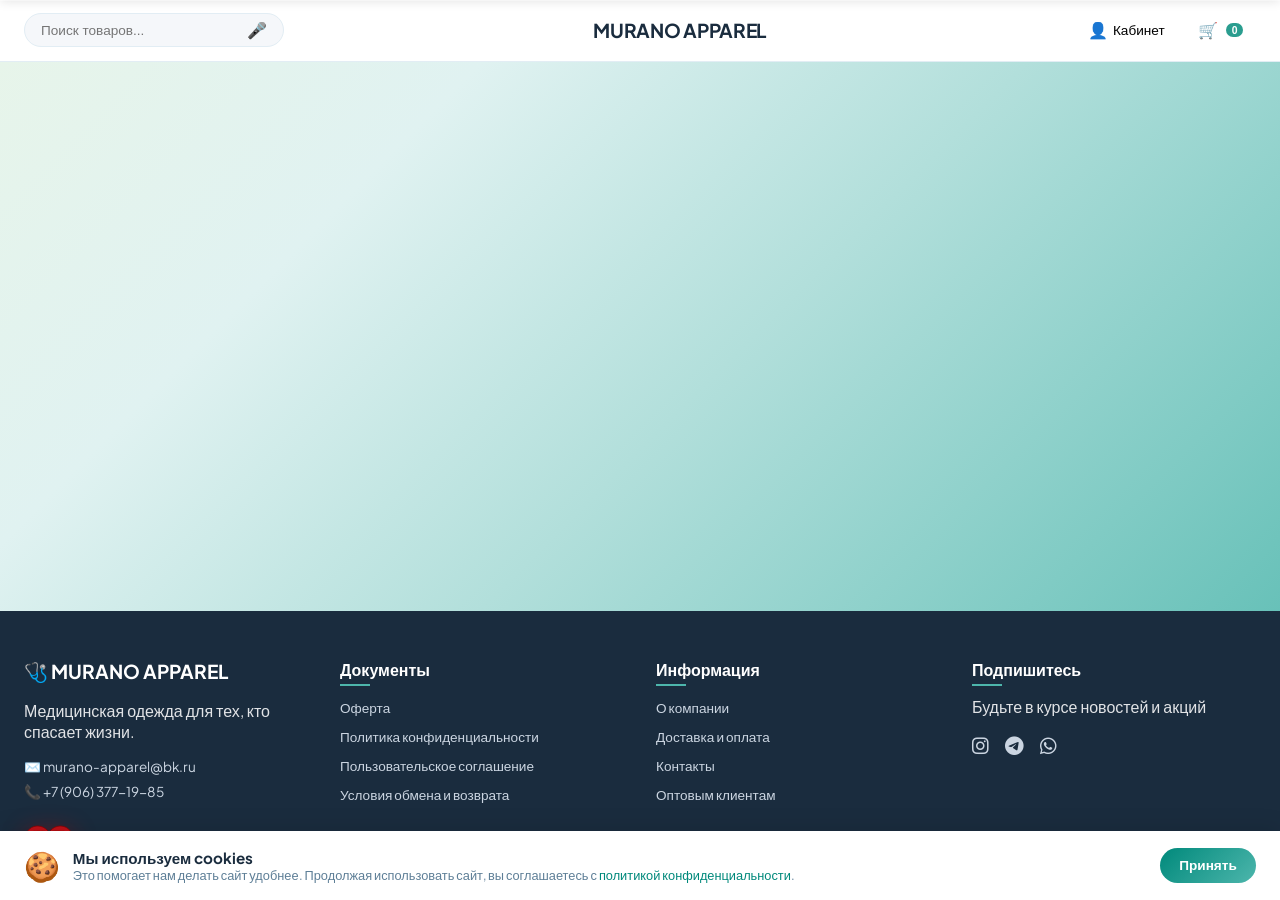
==== commit d04481f9: "Update index.html" ====
--- a/index.html
+++ b/index.html
@@ -49,7 +49,7 @@
         <div class="cookie-text">
             <span class="cookie-icon">🍪</span>
             <div>
-                <strong>Мы используем куки</strong>
+                <strong>Мы используем cookies</strong>
                 <p>Это помогает нам делать сайт удобнее. Продолжая использовать сайт, вы соглашаетесь с <a href="#" class="cookie-link">политикой конфиденциальности</a>.</p>
             </div>
         </div>
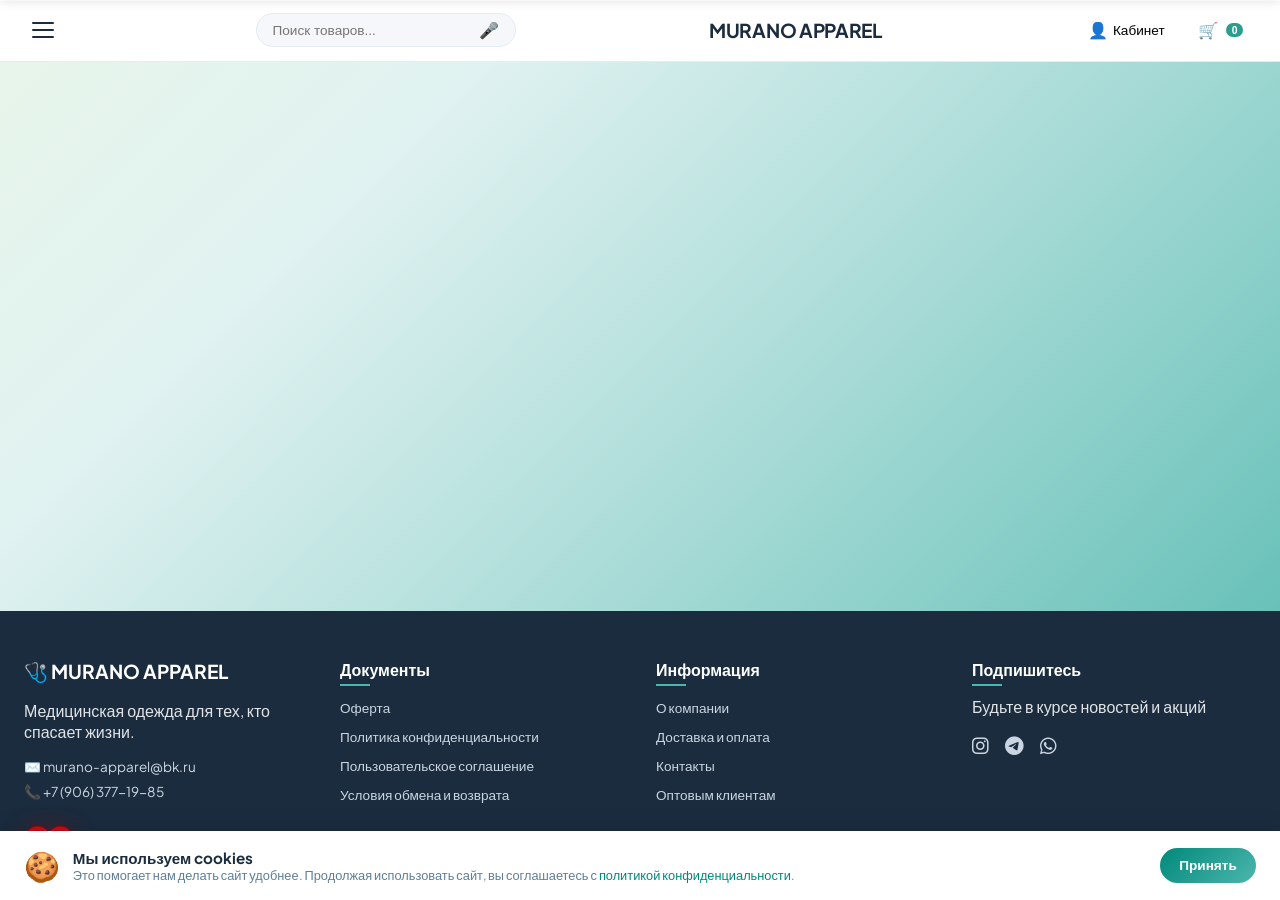
==== commit 737935c1: "Update index.html" ====
--- a/index.html
+++ b/index.html
@@ -18,7 +18,16 @@
     <link rel="stylesheet" href="css/header.css">
     <link rel="stylesheet" href="css/footer.css">
     <link rel="stylesheet" href="css/responsive.css">
-    <link rel="stylesheet" href="css/modal.css">
+
+    <!-- Модальные окна (CSS) -->
+    <link rel="stylesheet" href="css/modal-common.css">
+    <link rel="stylesheet" href="css/modal-docs.css">
+    <link rel="stylesheet" href="css/modal-cookie.css">
+    <link rel="stylesheet" href="css/modal-cart.css">
+    <link rel="stylesheet" href="css/modal-checkout.css">
+    <link rel="stylesheet" href="css/modal-quickview.css">
+    <link rel="stylesheet" href="css/modal-quickorder.css">
+    
     <!-- Page-specific styles (will be overridden) -->
     <link rel="stylesheet" href="css/hero.css">
     <link rel="stylesheet" href="css/products.css">
@@ -50,7 +59,7 @@
             <span class="cookie-icon">🍪</span>
             <div>
                 <strong>Мы используем cookies</strong>
-                <p>Это помогает нам делать сайт удобнее. Продолжая использовать сайт, вы соглашаетесь с <a href="#" class="cookie-link">политикой конфиденциальности</a>.</p>
+                <p>Это помогает нам делать сайт удобнее. Продолжая использовать сайт, вы соглашаетесь с <a href="#" class="cookie-link" id="cookiePrivacyLink" data-doc="privacy">политикой конфиденциальности</a>.</p>
             </div>
         </div>
         <div class="cookie-buttons">
@@ -83,7 +92,7 @@
 <!-- ==================== ШАПКА (НАЧАЛО) ==================== -->
 <header class="main-header">
     <div class="header-container">
-        <!-- Бургер (только на мобильных) -->
+        <!-- Бургер (для мобильных и десктопа) -->
         <button class="header-burger" id="burgerBtn">
             <span></span><span></span><span></span>
         </button>
@@ -108,7 +117,7 @@
     </div>
 
     <!-- Мобильное меню (выезжает слева) -->
-    <div class="header-mobile-menu" id="mobileMenu">
+     <div class="header-mobile-menu" id="mobileMenu">
         <div class="mobile-menu-header">
             <span>Меню</span>
             <button class="mobile-menu-close" id="closeMobileMenu">✕</button>
--- a/css/header.css
+++ b/css/header.css
@@ -17,15 +17,16 @@
     gap: 1.5rem;
 }
 
-/* --- Бургер (скрыт на десктопе) --- */
+/* --- Бургер (виден всегда) --- */
 .header-burger {
-    display: none;
+    display: flex;
     flex-direction: column;
     gap: 5px;
     background: none;
     border: none;
     cursor: pointer;
     padding: 0.5rem;
+    z-index: 101;
 }
 
 .header-burger span {
@@ -135,19 +136,19 @@
     margin-left: 0.2rem;
 }
 
-/* --- Мобильное меню --- */
+/* --- Выезжающее мобильное меню --- */
 .header-mobile-menu {
     position: fixed;
     top: 0;
     left: -100%;
     width: 80%;
-    max-width: 300px;
+    max-width: 320px;
     height: 100%;
     background: white;
     z-index: 1000;
     padding: 1.5rem;
     transition: left 0.3s ease;
-    box-shadow: 2px 0 10px rgba(0,0,0,0.1);
+    box-shadow: 2px 0 15px rgba(0,0,0,0.1);
 }
 
 .header-mobile-menu.active {
--- a/css/modal-common.css
+++ b/css/modal-common.css
@@ -0,0 +1,55 @@
+/* ===== ОБЩИЕ СТИЛИ ДЛЯ ВСЕХ МОДАЛОК ===== */
+
+/* Анимация появления */
+@keyframes modalSlideIn {
+    from {
+        opacity: 0;
+        transform: scale(0.95);
+    }
+    to {
+        opacity: 1;
+        transform: scale(1);
+    }
+}
+
+/* Общий оверлей */
+.modal-overlay {
+    position: fixed;
+    top: 0;
+    left: 0;
+    width: 100%;
+    height: 100%;
+    background: rgba(0, 0, 0, 0.8);
+    backdrop-filter: blur(8px);
+    display: flex;
+    align-items: center;
+    justify-content: center;
+    z-index: 10000;
+    opacity: 0;
+    visibility: hidden;
+    transition: 0.3s;
+}
+
+.modal-overlay.active {
+    opacity: 1;
+    visibility: visible;
+}
+
+/* Затемнение для корзины */
+.overlay {
+    position: fixed;
+    top: 0;
+    left: 0;
+    width: 100%;
+    height: 100%;
+    background: rgba(0, 0, 0, 0.5);
+    z-index: 9999;
+    opacity: 0;
+    visibility: hidden;
+    transition: 0.3s;
+}
+
+.overlay.active {
+    opacity: 1;
+    visibility: visible;
+}
--- a/css/modal-docs.css
+++ b/css/modal-docs.css
@@ -0,0 +1,60 @@
+/* ===== МОДАЛЬНОЕ ОКНО ДОКУМЕНТОВ ===== */
+.docs-modal {
+    position: fixed;
+    top: 0;
+    left: 0;
+    width: 100%;
+    height: 100%;
+    background: rgba(0, 0, 0, 0.8);
+    z-index: 99999;
+    display: none;
+    align-items: center;
+    justify-content: center;
+}
+
+.docs-modal.active {
+    display: flex;
+}
+
+.docs-modal-content {
+    background: white;
+    border-radius: 28px;
+    width: 90%;
+    max-width: 550px;
+    max-height: 80vh;
+    overflow: hidden;
+}
+
+.docs-modal-header {
+    display: flex;
+    justify-content: space-between;
+    align-items: center;
+    padding: 1rem 1.5rem;
+    border-bottom: 1px solid #e2edf4;
+}
+
+.docs-modal-header h3 {
+    margin: 0;
+    font-size: 1.2rem;
+    font-weight: 600;
+}
+
+.docs-modal-close {
+    background: none;
+    border: none;
+    font-size: 1.5rem;
+    cursor: pointer;
+    color: #94a3b8;
+}
+
+.docs-modal-close:hover {
+    color: #dc2626;
+}
+
+.docs-modal-body {
+    padding: 1.5rem;
+    overflow-y: auto;
+    max-height: 60vh;
+    font-size: 0.9rem;
+    line-height: 1.5;
+}
--- a/css/modal-cookie.css
+++ b/css/modal-cookie.css
@@ -0,0 +1,115 @@
+/* ==================== КУКИ ==================== */
+
+/* Затемнение */
+.cookie-overlay {
+    position: fixed;
+    top: 0;
+    left: 0;
+    width: 100%;
+    height: 100%;
+    background: rgba(0, 0, 0, 0.6);
+    backdrop-filter: blur(4px);
+    z-index: 9998;
+    opacity: 0;
+    visibility: hidden;
+    transition: 0.3s;
+}
+
+.cookie-overlay.active {
+    opacity: 1;
+    visibility: visible;
+}
+
+/* Нижняя панель */
+.cookie-bar {
+    position: fixed;
+    bottom: 0;
+    left: 0;
+    right: 0;
+    background: white;
+    box-shadow: 0 -4px 20px rgba(0, 0, 0, 0.1);
+    z-index: 9999;
+    transform: translateY(100%);
+    transition: transform 0.4s ease;
+}
+
+.cookie-bar.active {
+    transform: translateY(0);
+}
+
+.cookie-bar-content {
+    max-width: 1280px;
+    margin: 0 auto;
+    padding: 1rem 1.5rem;
+    display: flex;
+    align-items: center;
+    justify-content: space-between;
+    gap: 1.5rem;
+    flex-wrap: wrap;
+}
+
+.cookie-text {
+    display: flex;
+    align-items: center;
+    gap: 0.8rem;
+    flex: 2;
+    min-width: 200px;
+}
+
+.cookie-icon {
+    font-size: 1.8rem;
+}
+
+.cookie-text strong {
+    font-size: 0.95rem;
+    color: #1a2c3e;
+    display: block;
+}
+
+.cookie-text p {
+    font-size: 0.8rem;
+    color: #5e7f97;
+    margin: 0;
+}
+
+.cookie-link {
+    color: #00897b;
+    text-decoration: none;
+}
+
+.cookie-btn {
+    padding: 0.6rem 1.2rem;
+    border-radius: 40px;
+    font-weight: 600;
+    font-size: 0.85rem;
+    cursor: pointer;
+    transition: all 0.2s;
+    border: none;
+}
+
+.cookie-btn-primary {
+    background: linear-gradient(135deg, #00897b, #4db6ac);
+    color: white;
+}
+
+.cookie-btn-primary:hover {
+    transform: translateY(-2px);
+    box-shadow: 0 4px 10px rgba(0, 137, 123, 0.3);
+}
+
+@media (max-width: 768px) {
+    .cookie-bar-content {
+        flex-direction: column;
+        text-align: center;
+        padding: 1rem;
+    }
+    
+    .cookie-text {
+        flex-direction: column;
+        text-align: center;
+    }
+    
+    .cookie-btn {
+        padding: 0.5rem 1rem;
+    }
+}
--- a/css/modal-cart.css
+++ b/css/modal-cart.css
@@ -0,0 +1,155 @@
+/* ==================== КОРЗИНА (БОКОВАЯ ПАНЕЛЬ) ==================== */
+.cart-sidebar {
+    position: fixed;
+    top: 0;
+    right: -100%;
+    width: 100%;
+    max-width: 420px;
+    height: 100vh;
+    background: white;
+    z-index: 10000;
+    transition: right 0.3s ease;
+    box-shadow: -4px 0 20px rgba(0, 0, 0, 0.1);
+    display: flex;
+    flex-direction: column;
+}
+
+.cart-sidebar.open {
+    right: 0;
+}
+
+.cart-header {
+    display: flex;
+    justify-content: space-between;
+    align-items: center;
+    padding: 1rem 1.5rem;
+    border-bottom: 1px solid #e2edf4;
+}
+
+.cart-header h3 {
+    font-size: 1.2rem;
+    font-weight: 600;
+    margin: 0;
+}
+
+#closeCart {
+    background: none;
+    border: none;
+    font-size: 1.3rem;
+    cursor: pointer;
+    color: #94a3b8;
+}
+
+#closeCart:hover {
+    color: #1a2c3e;
+}
+
+.cart-items {
+    flex: 1;
+    overflow-y: auto;
+    padding: 1rem;
+}
+
+/* Карточка товара в корзине */
+.cart-item {
+    display: flex;
+    gap: 1rem;
+    padding: 1rem;
+    background: #f8fafc;
+    border-radius: 16px;
+    margin-bottom: 1rem;
+    align-items: center;
+}
+
+.cart-item-image {
+    width: 70px;
+    height: 70px;
+    border-radius: 12px;
+    overflow: hidden;
+    background: #f4f9fe;
+    flex-shrink: 0;
+}
+
+.cart-item-image img {
+    width: 100%;
+    height: 100%;
+    object-fit: cover;
+}
+
+.cart-item-info {
+    flex: 2;
+}
+
+.cart-item-title {
+    font-weight: 600;
+    margin-bottom: 0.25rem;
+}
+
+.cart-item-details {
+    display: flex;
+    gap: 0.5rem;
+    flex-wrap: wrap;
+    font-size: 0.7rem;
+    color: #64748b;
+    margin-bottom: 0.25rem;
+}
+
+.cart-item-price {
+    font-size: 0.8rem;
+    color: #00897b;
+}
+
+.cart-item-actions {
+    display: flex;
+    align-items: center;
+    gap: 0.5rem;
+}
+
+.cart-item-actions button {
+    background: none;
+    border: none;
+    cursor: pointer;
+    font-size: 1rem;
+    padding: 0.25rem 0.5rem;
+    border-radius: 8px;
+}
+
+.cart-item-actions button:hover {
+    background: #e2edf4;
+}
+
+.cart-item-quantity {
+    min-width: 30px;
+    text-align: center;
+}
+
+.cart-item-total {
+    font-weight: 600;
+    min-width: 80px;
+    text-align: right;
+}
+
+.cart-total {
+    padding: 1rem;
+    border-top: 1px solid #e2edf4;
+    font-weight: 600;
+    text-align: right;
+}
+
+.cart-checkout-btn {
+    width: calc(100% - 2rem);
+    margin: 0 1rem 1rem;
+    background: linear-gradient(135deg, #00897b, #4db6ac);
+    color: white;
+    border: none;
+    padding: 0.8rem;
+    border-radius: 40px;
+    font-weight: 600;
+    cursor: pointer;
+}
+
+@media (max-width: 480px) {
+    .cart-sidebar {
+        max-width: 100%;
+    }
+}
--- a/css/modal-checkout.css
+++ b/css/modal-checkout.css
@@ -0,0 +1,246 @@
+/* ===== МОДАЛЬНОЕ ОКНО ОФОРМЛЕНИЯ ЗАКАЗА ===== */
+.checkout-modal {
+    position: fixed;
+    top: 0;
+    left: 0;
+    width: 100%;
+    height: 100%;
+    background: rgba(0, 0, 0, 0.8);
+    backdrop-filter: blur(8px);
+    display: flex;
+    align-items: center;
+    justify-content: center;
+    z-index: 10002;
+}
+
+.checkout-content {
+    background: white;
+    border-radius: 28px;
+    width: 90%;
+    max-width: 600px;
+    max-height: 90vh;
+    overflow-y: auto;
+    animation: modalSlideIn 0.3s ease;
+}
+
+.checkout-header {
+    display: flex;
+    justify-content: space-between;
+    align-items: center;
+    padding: 1.2rem 1.5rem;
+    border-bottom: 1px solid #e2edf4;
+}
+
+.checkout-header h3 {
+    font-size: 1.3rem;
+    font-weight: 700;
+    margin: 0;
+}
+
+.checkout-close {
+    background: none;
+    border: none;
+    font-size: 1.5rem;
+    cursor: pointer;
+    color: #94a3b8;
+}
+
+.checkout-close:hover {
+    color: #1a2c3e;
+}
+
+.checkout-body {
+    padding: 1.5rem;
+}
+
+.checkout-products {
+    background: #f8fafc;
+    border-radius: 16px;
+    padding: 1rem;
+    margin-bottom: 1.5rem;
+}
+
+.checkout-products h4 {
+    font-size: 0.9rem;
+    margin-bottom: 0.8rem;
+    color: #1a2c3e;
+}
+
+.checkout-product {
+    display: flex;
+    align-items: center;
+    gap: 1rem;
+    padding: 0.5rem 0;
+    border-bottom: 1px solid #e2edf4;
+}
+
+.checkout-product-image {
+    width: 50px;
+    height: 50px;
+    border-radius: 10px;
+    overflow: hidden;
+    background: #f4f9fe;
+    flex-shrink: 0;
+}
+
+.checkout-product-image img {
+    width: 100%;
+    height: 100%;
+    object-fit: cover;
+}
+
+.checkout-product-info {
+    flex: 1;
+}
+
+.checkout-product-title {
+    font-weight: 600;
+    font-size: 0.85rem;
+}
+
+.checkout-product-details {
+    font-size: 0.7rem;
+    color: #64748b;
+}
+
+.checkout-product-quantity {
+    margin: 0 1rem;
+    color: #5e7f97;
+}
+
+.checkout-product-price {
+    font-weight: 600;
+    color: #00897b;
+}
+
+.checkout-subtotal {
+    display: flex;
+    justify-content: space-between;
+    padding-top: 0.8rem;
+    font-weight: 600;
+    border-top: 1px solid #e2edf4;
+    margin-top: 0.5rem;
+}
+
+#checkoutForm {
+    display: flex;
+    flex-direction: column;
+    gap: 1rem;
+}
+
+.form-group {
+    display: flex;
+    flex-direction: column;
+    gap: 0.5rem;
+}
+
+.form-group label {
+    font-size: 0.8rem;
+    font-weight: 600;
+    color: #1a2c3e;
+}
+
+#checkoutForm input,
+#checkoutForm textarea {
+    width: 100%;
+    padding: 0.8rem 1rem;
+    border: 1px solid #cbdde9;
+    border-radius: 40px;
+    font-size: 0.9rem;
+    outline: none;
+}
+
+.delivery-options {
+    display: flex;
+    flex-direction: column;
+    gap: 0.8rem;
+}
+
+.delivery-option {
+    display: flex;
+    align-items: center;
+    gap: 1rem;
+    padding: 0.8rem;
+    border: 1px solid #e2edf4;
+    border-radius: 16px;
+    cursor: pointer;
+    transition: 0.2s;
+}
+
+.delivery-option:hover {
+    border-color: #4db6ac;
+    background: #f8fafc;
+}
+
+.delivery-option input {
+    width: 18px;
+    height: 18px;
+    margin: 0;
+}
+
+.delivery-price {
+    font-size: 0.8rem;
+    font-weight: 600;
+    color: #00897b;
+}
+
+.checkout-total {
+    display: flex;
+    flex-direction: column;
+    gap: 0.5rem;
+    padding: 1rem;
+    background: #f6faf7;
+    border-radius: 16px;
+    text-align: right;
+    margin-top: 0.5rem;
+}
+
+.checkout-total strong {
+    font-size: 1.3rem;
+    color: #00897b;
+}
+
+.checkout-submit-btn {
+    background: linear-gradient(135deg, #00897b, #4db6ac);
+    color: white;
+    border: none;
+    padding: 1rem;
+    border-radius: 40px;
+    font-weight: 600;
+    font-size: 1rem;
+    cursor: pointer;
+    transition: 0.2s;
+    margin-top: 1rem;
+}
+
+.checkout-submit-btn:hover {
+    transform: translateY(-2px);
+    box-shadow: 0 6px 14px rgba(0, 137, 123, 0.25);
+}
+
+.checkout-privacy {
+    font-size: 0.7rem;
+    color: #94a3b8;
+    text-align: center;
+    margin-top: 1rem;
+}
+
+@media (max-width: 480px) {
+    .checkout-content {
+        width: 95%;
+        border-radius: 20px;
+    }
+    
+    .checkout-header,
+    .checkout-body {
+        padding: 1rem;
+    }
+    
+    .checkout-product {
+        flex-wrap: wrap;
+    }
+    
+    .checkout-product-quantity {
+        margin-left: auto;
+    }
+}
--- a/css/products.css
+++ b/css/products.css
@@ -67,6 +67,11 @@
     cursor: pointer;
     font-size: 0.85rem;
     color: #405d77;
+    transition: all 0.2s;
+}
+
+.filter-btn:hover {
+    border-color: #1f6e8c;
 }
 
 .filter-btn.active {
@@ -88,17 +93,44 @@
     max-width: 300px;
 }
 
+/* ===== СЕТКА ТОВАРОВ ===== */
+/* Десктоп — 4 товара в ряд, отступ 0.5rem */
 .products-grid {
     display: grid;
-    grid-template-columns: repeat(auto-fill, minmax(260px, 1fr));
-    gap: 2rem;
+    grid-template-columns: repeat(4, 1fr);
+    gap: 0.5rem;
     margin-bottom: 3rem;
 }
 
+/* Планшеты (до 1024px) — 2 товара в ряд */
+@media (max-width: 1024px) {
+    .products-grid {
+        grid-template-columns: repeat(2, 1fr);
+        gap: 0.5rem;
+    }
+}
+
+/* Мобильные телефоны (до 768px) — 2 товара в ряд */
+@media (max-width: 768px) {
+    .products-grid {
+        grid-template-columns: repeat(2, 1fr);
+        gap: 0.5rem;
+    }
+}
+
+/* Маленькие телефоны (до 480px) — 1 товар в ряд */
+@media (max-width: 480px) {
+    .products-grid {
+        grid-template-columns: 1fr;
+        gap: 0.5rem;
+    }
+}
+
+/* ===== КАРТОЧКА ТОВАРА ===== */
 .product-card {
     position: relative;
     background: white;
-    border-radius: 1.5rem;
+    border-radius: 0.8rem;
     overflow: hidden;
     border: 1px solid #eef2f8;
     transition: all 0.3s;
@@ -110,59 +142,87 @@
     box-shadow: 0 20px 28px -12px rgba(0,0,0,0.1);
 }
 
+/* Фото товара — вертикальное, чуть выше */
 .product-img {
-    height: 200px;
-    padding: 1rem;
-    text-align: center;
+    aspect-ratio: 2 / 3;
+    width: 100%;
     background: #f4f9fe;
-    display: flex;
-    align-items: center;
-    justify-content: center;
+    overflow: hidden;
 }
 
 .product-img img {
     width: 100%;
     height: 100%;
     object-fit: cover;
+    transition: transform 0.3s ease;
+}
+
+.product-card:hover .product-img img {
+    transform: scale(1.02);
 }
 
 .product-img div {
+    width: 100%;
+    height: 100%;
+    display: flex;
+    align-items: center;
+    justify-content: center;
     font-size: 4rem;
 }
 
+/* Информация поверх фото (снизу) */
 .product-info {
-    padding: 1rem 1.5rem 1.5rem;
+    position: absolute;
+    bottom: 0;
+    left: 0;
+    right: 0;
+    padding: 0.8rem 0.6rem;
+    background: linear-gradient(to top, rgba(0,0,0,0.8) 0%, rgba(0,0,0,0) 100%);
+    color: white;
 }
 
 .product-title {
-    font-size: 1.1rem;
+    font-size: 0.85rem;
     font-weight: 600;
-    margin-bottom: 0.5rem;
-    color: #1a2c3e;
+    margin-bottom: 0.2rem;
+    white-space: nowrap;
+    overflow: hidden;
+    text-overflow: ellipsis;
+    color: white;
 }
 
 .product-category {
-    font-size: 0.75rem;
-    color: #5e7f97;
-    margin-bottom: 0.5rem;
+    font-size: 0.6rem;
+    margin-bottom: 0.2rem;
+    opacity: 0.8;
+    color: white;
 }
 
 .product-sizes {
-    font-size: 0.75rem;
-    color: #5e7f97;
-    margin: 0.5rem 0;
-}
-
+    font-size: 0.6rem;
+    margin: 0.2rem 0;
+    opacity: 0.8;
+    color: white;
+}
+
+/* Рейтинг — правый верхний угол (симметрично скидке) */
 .product-rating {
+    position: absolute;
+    top: 8px;
+    right: 8px;
     display: flex;
     align-items: center;
-    gap: 0.25rem;
-    margin: 0.5rem 0;
+    gap: 0.15rem;
+    background: rgba(0, 0, 0, 0.65);
+    backdrop-filter: blur(4px);
+    padding: 0.2rem 0.5rem;
+    border-radius: 20px;
+    z-index: 10;
 }
 
 .star {
     color: #cbd5e1;
-    font-size: 0.85rem;
+    font-size: 0.65rem;
 }
 
 .star.filled {
@@ -170,22 +230,38 @@
 }
 
 .rating-value {
-    font-size: 0.75rem;
-    color: #64748b;
+    font-size: 0.65rem;
+    font-weight: 500;
+    color: white;
+    margin-left: 0.15rem;
+}
+
+/* Скидка — левый верхний угол */
+.discount-badge {
+    position: absolute;
+    top: 8px;
+    left: 8px;
+    background: #f43f5e;
+    color: white;
+    padding: 0.2rem 0.5rem;
+    border-radius: 20px;
+    font-size: 0.65rem;
+    font-weight: 600;
+    z-index: 10;
 }
 
 .product-prices {
     display: flex;
     align-items: baseline;
-    gap: 0.5rem;
-    margin: 0.5rem 0;
+    gap: 0.3rem;
+    margin: 0.3rem 0;
     flex-wrap: wrap;
 }
 
 .current-price {
-    font-size: 1.3rem;
+    font-size: 0.9rem;
     font-weight: 700;
-    color: #1f6e8c;
+    color: #4db6ac;
 }
 
 .current-price.discounted {
@@ -193,42 +269,42 @@
 }
 
 .old-price {
-    font-size: 0.85rem;
-    color: #94a3b8;
+    font-size: 0.65rem;
+    color: #cbd5e1;
     text-decoration: line-through;
 }
 
-.discount-badge {
-    position: absolute;
-    top: 12px;
-    left: 12px;
-    background: #f43f5e;
-    color: white;
-    padding: 0.25rem 0.75rem;
-    border-radius: 20px;
-    font-size: 0.7rem;
-    font-weight: 600;
-    z-index: 10;
-}
-
 .product-actions {
     display: flex;
-    gap: 0.5rem;
-    margin-top: 0.75rem;
+    gap: 0.3rem;
+    margin-top: 0.3rem;
 }
 
 .quick-view, .add-to-cart {
     flex: 1;
-    background: #f1f5f9;
-    border: none;
-    padding: 0.5rem;
+    background: rgba(255,255,255,0.2);
+    backdrop-filter: blur(8px);
+    border: 1px solid rgba(255,255,255,0.3);
+    padding: 0.35rem;
     border-radius: 40px;
     cursor: pointer;
+    font-size: 0.75rem;
+    transition: all 0.2s;
+    color: white;
+    font-weight: 500;
 }
 
 .add-to-cart {
-    background: #1f6e8c;
-    color: white;
+    background: rgba(77, 182, 172, 0.8);
+    border-color: rgba(77, 182, 172, 0.5);
+}
+
+.add-to-cart:hover {
+    background: rgba(77, 182, 172, 1);
+}
+
+.quick-view:hover {
+    background: rgba(255,255,255,0.3);
 }
 
 /* ===== ПРЕИМУЩЕСТВА ===== */
--- a/css/products-modal.css
+++ b/css/products-modal.css
@@ -495,3 +495,41 @@
         justify-content: center;
     }
 }
+
+/* Описание товара в модалке */
+.product-description {
+    font-size: 0.9rem;
+    line-height: 1.5;
+    color: #334155;
+    margin: 0.5rem 0;
+    padding: 0.5rem 0;
+    border-top: 1px solid #e2edf4;
+    border-bottom: 1px solid #e2edf4;
+}
+
+.product-specs {
+    margin: 0.5rem 0;
+}
+
+.product-specs h4 {
+    font-size: 0.85rem;
+    font-weight: 600;
+    margin-bottom: 0.5rem;
+    color: #1a2c3e;
+}
+
+.product-specs ul {
+    list-style: none;
+    padding: 0;
+    margin: 0;
+}
+
+.product-specs li {
+    font-size: 0.8rem;
+    padding: 0.2rem 0;
+    color: #475569;
+}
+
+.product-specs li strong {
+    color: #1a2c3e;
+}
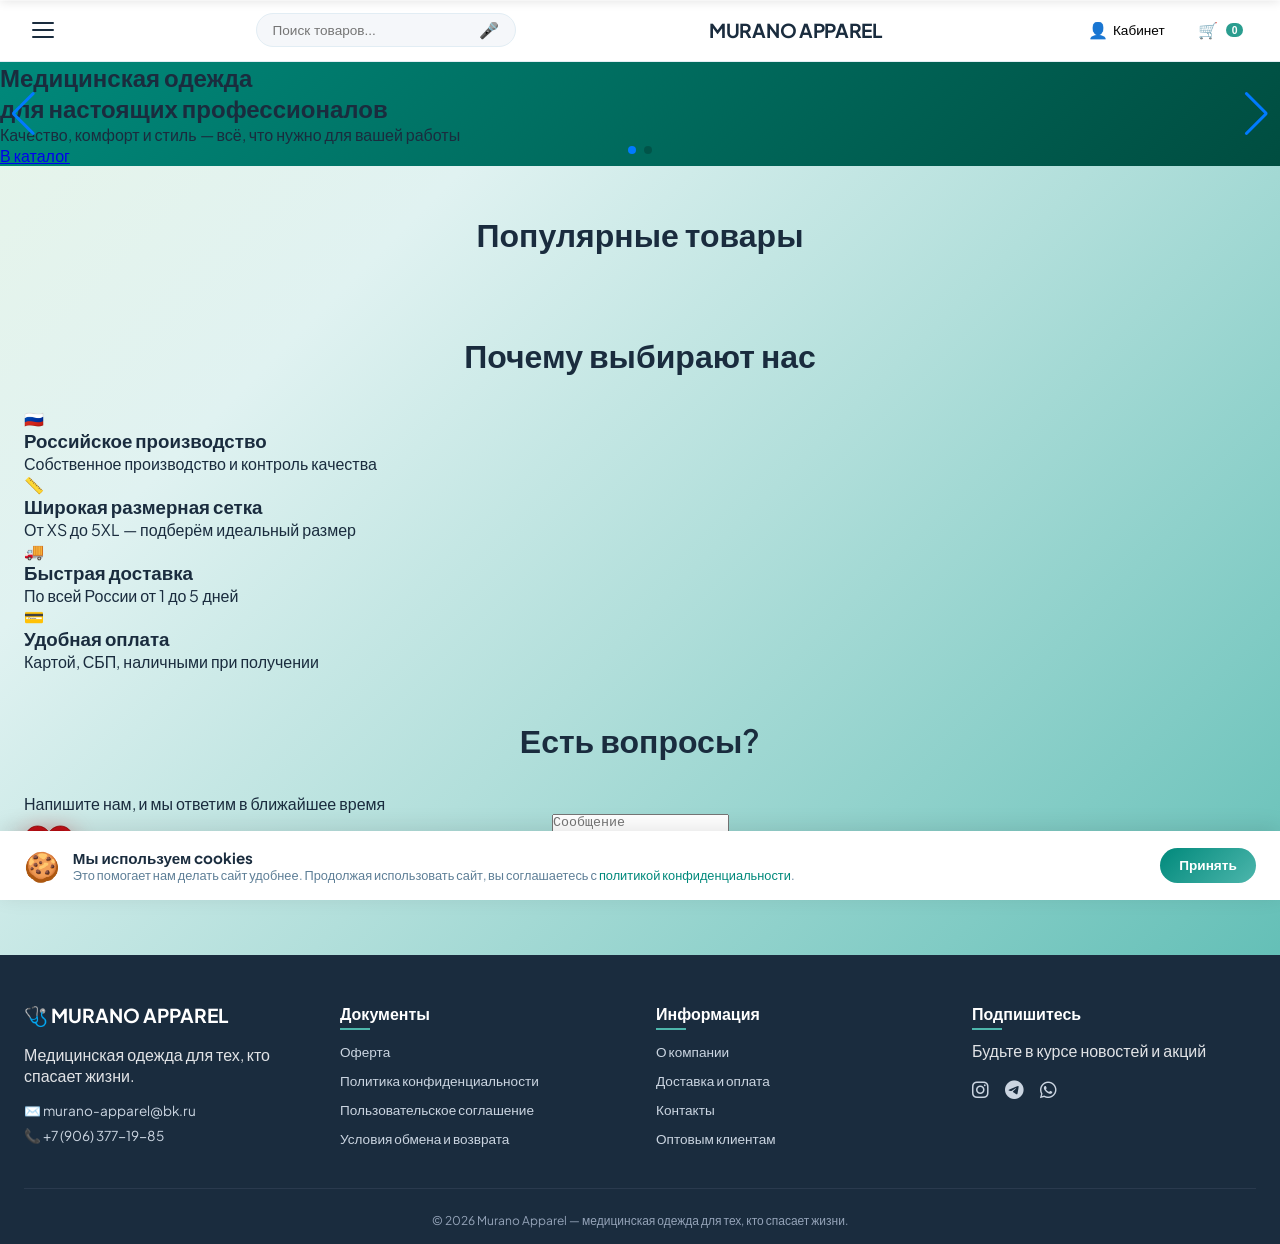
==== commit cf352748: "Update index.html" ====
--- a/index.html
+++ b/index.html
@@ -5,7 +5,7 @@
     <meta name="viewport" content="width=device-width, initial-scale=1.0, viewport-fit=cover">
     <title>Murano Apparel — Медицинская одежда</title>
     
-    <!-- Fonts & Icons & Шрифты -->
+    <!-- Fonts & Icons -->
     <link href="https://fonts.googleapis.com/css2?family=Plus+Jakarta+Sans:wght@300;400;500;600;700;800&display=swap" rel="stylesheet">
     <link rel="stylesheet" href="https://cdnjs.cloudflare.com/ajax/libs/font-awesome/6.4.0/css/all.min.css">
     
@@ -28,17 +28,16 @@
     <link rel="stylesheet" href="css/modal-quickview.css">
     <link rel="stylesheet" href="css/modal-quickorder.css">
     
-    <!-- Page-specific styles (will be overridden) -->
+    <!-- Page-specific styles -->
     <link rel="stylesheet" href="css/hero.css">
     <link rel="stylesheet" href="css/products.css">
-    <link rel="stylesheet" href="css/products-modal.css">
     <link rel="stylesheet" href="css/carousel.css">
     <link rel="stylesheet" href="css/contact-form.css">
     <link rel="stylesheet" href="css/mascot.css">
 </head>
 <body>
 
-<!-- МОДАЛЬНОЕ ОКНО (ДОЛЖНО БЫТЬ В САМОМ НАЧАЛЕ, НЕ ВНУТРИ ФУТЕРА!) -->
+<!-- МОДАЛЬНОЕ ОКНО ДОКУМЕНТОВ -->
 <div class="modal-overlay" id="docModalOverlay">
     <div class="modal-container">
         <div class="modal-header">
@@ -51,7 +50,7 @@
     </div>
 </div>
 
-<!-- Модальное окно для куки (нижняя панель + затемнение) -->
+<!-- Модальное окно для куки -->
 <div class="cookie-overlay" id="cookieOverlay"></div>
 <div class="cookie-bar" id="cookieBar">
     <div class="cookie-bar-content">
@@ -68,7 +67,7 @@
     </div>
 </div>
     
-<!-- Маскот — Реалистичное человеческое сердце (только для десктопа) -->
+<!-- Маскот -->
 <div class="mascot" id="mascot">
     <div class="mascot-icon">
         <svg width="44" height="44" viewBox="0 0 512 512" fill="none" xmlns="http://www.w3.org/2000/svg">
@@ -89,35 +88,29 @@
     </div>
 </div>
     
-<!-- ==================== ШАПКА (НАЧАЛО) ==================== -->
+<!-- ==================== ШАПКА ==================== -->
 <header class="main-header">
     <div class="header-container">
-        <!-- Бургер (для мобильных и десктопа) -->
         <button class="header-burger" id="burgerBtn">
             <span></span><span></span><span></span>
         </button>
 
-        <!-- Поиск (десктоп) -->
         <div class="header-search">
             <input type="text" id="searchInput" placeholder="Поиск товаров...">
             <button class="header-search__voice" id="voiceBtn">🎤</button>
         </div>
 
-        <!-- Логотип -->
         <a href="index.html" class="header-logo">MURANO APPAREL</a>
 
-        <!-- Иконка поиска (мобильная) -->
         <button class="header-mobile-search" id="mobileSearchIcon">🔍</button>
 
-        <!-- Иконки кабинета и корзины -->
         <div class="header-actions">
             <button class="header-account" id="accountBtn">👤 <span>Кабинет</span></button>
             <button class="header-cart" id="cartBtn">🛒 <span id="cartCounter">0</span></button>
         </div>
     </div>
 
-    <!-- Мобильное меню (выезжает слева) -->
-     <div class="header-mobile-menu" id="mobileMenu">
+    <div class="header-mobile-menu" id="mobileMenu">
         <div class="mobile-menu-header">
             <span>Меню</span>
             <button class="mobile-menu-close" id="closeMobileMenu">✕</button>
@@ -132,21 +125,93 @@
     </div>
     <div class="header-overlay" id="mobileOverlay"></div>
 
-    <!-- Мобильный поиск (выезжает сверху) -->
     <div class="mobile-search" id="mobileSearch">
         <input type="text" id="mobileSearchInput" placeholder="Поиск...">
         <button id="closeMobileSearch">✕</button>
     </div>
 </header>
-<!-- ==================== ШАПКА (КОНЕЦ) ==================== -->
 
 <!-- ==================== ОСНОВНОЙ КОНТЕНТ ==================== -->
 <main class="main-content">
-    <!-- Сюда будет вставляться содержимое страниц -->
+    <!-- Hero секция -->
+    <section class="hero">
+        <div class="hero-slider swiper">
+            <div class="swiper-wrapper">
+                <div class="swiper-slide hero-slide" style="background: linear-gradient(135deg, #00897b, #004d40);">
+                    <div class="hero-content">
+                        <h1>Медицинская одежда<br>для настоящих профессионалов</h1>
+                        <p>Качество, комфорт и стиль — всё, что нужно для вашей работы</p>
+                        <a href="catalog.html" class="hero-btn">В каталог</a>
+                    </div>
+                </div>
+                <div class="swiper-slide hero-slide" style="background: linear-gradient(135deg, #1565c0, #0d47a1);">
+                    <div class="hero-content">
+                        <h1>Новая коллекция<br>осень-зима 2025</h1>
+                        <p>Тёплые и стильные модели для медицинских работников</p>
+                        <a href="catalog.html" class="hero-btn">Смотреть новинки</a>
+                    </div>
+                </div>
+            </div>
+            <div class="swiper-pagination"></div>
+            <div class="swiper-button-next"></div>
+            <div class="swiper-button-prev"></div>
+        </div>
+    </section>
+
+    <!-- Популярные товары -->
+    <section class="products-section">
+        <div class="container">
+            <h2 class="section-title">Популярные товары</h2>
+            <div class="products-grid" id="featuredProducts"></div>
+        </div>
+    </section>
+
+    <!-- Преимущества -->
+    <section class="advantages">
+        <div class="container">
+            <h2 class="section-title">Почему выбирают нас</h2>
+            <div class="advantages-grid">
+                <div class="advantage-item">
+                    <div class="advantage-icon">🇷🇺</div>
+                    <h3>Российское производство</h3>
+                    <p>Собственное производство и контроль качества</p>
+                </div>
+                <div class="advantage-item">
+                    <div class="advantage-icon">📏</div>
+                    <h3>Широкая размерная сетка</h3>
+                    <p>От XS до 5XL — подберём идеальный размер</p>
+                </div>
+                <div class="advantage-item">
+                    <div class="advantage-icon">🚚</div>
+                    <h3>Быстрая доставка</h3>
+                    <p>По всей России от 1 до 5 дней</p>
+                </div>
+                <div class="advantage-item">
+                    <div class="advantage-icon">💳</div>
+                    <h3>Удобная оплата</h3>
+                    <p>Картой, СБП, наличными при получении</p>
+                </div>
+            </div>
+        </div>
+    </section>
+
+    <!-- Контактная форма -->
+    <section class="contact-section">
+        <div class="container">
+            <h2 class="section-title">Есть вопросы?</h2>
+            <p class="section-subtitle">Напишите нам, и мы ответим в ближайшее время</p>
+            <form class="contact-form" id="contactForm">
+                <input type="text" placeholder="Ваше имя" required>
+                <input type="tel" placeholder="Телефон" required>
+                <input type="email" placeholder="Email">
+                <textarea rows="4" placeholder="Сообщение"></textarea>
+                <button type="submit" class="btn-primary">Отправить</button>
+            </form>
+        </div>
+    </section>
 </main>
-<!-- ==================== КОНТЕНТ ЗАКОНЧЕН ==================== -->
-
-<!-- ==================== ПОДВАЛ (НАЧАЛО) ==================== -->
+
+<!-- ==================== ПОДВАЛ ==================== -->
 <footer class="main-footer">
     <div class="footer-container">
         <div class="footer-grid">
@@ -191,30 +256,46 @@
         </div>
     </div>
 </footer>
-<!-- ==================== ПОДВАЛ (КОНЕЦ) ==================== -->
-
-<!-- Боковая корзина -->
-<div class="cart-sidebar" id="cartSidebar">
-    <div class="cart-header">
-        <h3>🛒 Корзина</h3>
-        <button id="closeCart">✕</button>
-    </div>
-    <div id="cartItems" class="cart-items">Корзина пуста</div>
-    <div id="cartTotal" class="cart-total"></div>
-    <button id="checkoutBtn" class="cart-checkout-btn">Оформить заказ</button>
+
+<!-- ==================== МОДАЛЬНАЯ КОРЗИНА ==================== -->
+<div id="cartModalOverlay" class="cart-modal-overlay">
+    <div class="cart-modal">
+        <div class="cart-modal-header">
+            <h3>🛒 Корзина</h3>
+            <button id="closeCartModal" class="cart-modal-close">&times;</button>
+        </div>
+        <div id="cartItems" class="cart-items-container"></div>
+        <div id="cartTotal" class="cart-footer"></div>
+    </div>
 </div>
-<div class="overlay" id="overlay"></div>
 
 <!-- ==================== СКРИПТЫ ==================== -->
+<!-- Корзина (3 файла) -->
+<script src="js/cart-ui.js"></script>
+<script src="js/cart-checkout.js"></script>
+<script src="js/cart-payment.js"></script>
+
+<!-- Остальные скрипты -->
 <script src="js/utils.js"></script>
-<script src="js/cart.js"></script>
 <script src="js/products.js"></script>
 <script src="js/quickview.js"></script>
 <script src="js/header.js"></script>
 <script src="js/modal.js"></script>
 <script src="js/mascot.js"></script>
-<script src="js/main.js"></script>
 <script src="js/cookie.js"></script>
+<script src="js/catalog.js"></script>
+
+<script>
+    // Инициализация слайдера
+    document.addEventListener('DOMContentLoaded', function() {
+        const heroSwiper = new Swiper('.hero-slider', {
+            loop: true,
+            autoplay: { delay: 5000, disableOnInteraction: false },
+            pagination: { el: '.swiper-pagination', clickable: true },
+            navigation: { nextEl: '.swiper-button-next', prevEl: '.swiper-button-prev' }
+        });
+    });
+</script>
 
 </body>
 </html>
--- a/css/modal-cart.css
+++ b/css/modal-cart.css
@@ -1,155 +1,263 @@
-/* ==================== КОРЗИНА (БОКОВАЯ ПАНЕЛЬ) ==================== */
-.cart-sidebar {
+/* ==================== МОДАЛЬНАЯ КОРЗИНА ==================== */
+
+.cart-modal-overlay {
     position: fixed;
     top: 0;
-    right: -100%;
+    left: 0;
     width: 100%;
-    max-width: 420px;
-    height: 100vh;
-    background: white;
+    height: 100%;
+    background: rgba(0, 0, 0, 0.8);
+    backdrop-filter: blur(8px);
     z-index: 10000;
-    transition: right 0.3s ease;
-    box-shadow: -4px 0 20px rgba(0, 0, 0, 0.1);
+    display: flex;
+    align-items: center;
+    justify-content: center;
+    opacity: 0;
+    visibility: hidden;
+    transition: all 0.3s ease;
+}
+
+.cart-modal-overlay.active {
+    opacity: 1;
+    visibility: visible;
+}
+
+.cart-modal {
+    background: white;
+    border-radius: 28px;
+    width: 90%;
+    max-width: 680px;
+    max-height: 85vh;
     display: flex;
     flex-direction: column;
-}
-
-.cart-sidebar.open {
-    right: 0;
-}
-
-.cart-header {
+    overflow: hidden;
+    transform: scale(0.95);
+    transition: transform 0.3s ease;
+    box-shadow: 0 25px 50px -12px rgba(0, 0, 0, 0.25);
+}
+
+.cart-modal-overlay.active .cart-modal {
+    transform: scale(1);
+}
+
+.cart-modal-header {
     display: flex;
     justify-content: space-between;
     align-items: center;
-    padding: 1rem 1.5rem;
+    padding: 1.2rem 1.5rem;
     border-bottom: 1px solid #e2edf4;
-}
-
-.cart-header h3 {
-    font-size: 1.2rem;
-    font-weight: 600;
+    background: white;
+    position: sticky;
+    top: 0;
+    z-index: 10;
+}
+
+.cart-modal-header h3 {
+    font-size: 1.3rem;
+    font-weight: 700;
     margin: 0;
 }
 
-#closeCart {
+.cart-modal-close {
     background: none;
     border: none;
-    font-size: 1.3rem;
+    font-size: 1.5rem;
     cursor: pointer;
     color: #94a3b8;
-}
-
-#closeCart:hover {
+    transition: 0.2s;
+    width: 36px;
+    height: 36px;
+    border-radius: 50%;
+    display: flex;
+    align-items: center;
+    justify-content: center;
+}
+
+.cart-modal-close:hover {
+    background: #f1f5f9;
     color: #1a2c3e;
 }
 
-.cart-items {
+.cart-items-container {
     flex: 1;
     overflow-y: auto;
     padding: 1rem;
 }
 
-/* Карточка товара в корзине */
-.cart-item {
-    display: flex;
-    gap: 1rem;
-    padding: 1rem;
+/* Карточка товара - лаконичный дизайн */
+.cart-product {
+    display: grid;
+    grid-template-columns: 70px 1fr auto 100px 40px;
+    align-items: center;
+    gap: 12px;
+    padding: 12px;
     background: #f8fafc;
     border-radius: 16px;
-    margin-bottom: 1rem;
-    align-items: center;
-}
-
-.cart-item-image {
-    width: 70px;
-    height: 70px;
+    margin-bottom: 8px;
+    transition: 0.2s;
+}
+
+.cart-product-image {
+    width: 60px;
+    height: 60px;
     border-radius: 12px;
     overflow: hidden;
     background: #f4f9fe;
-    flex-shrink: 0;
-}
-
-.cart-item-image img {
+    display: flex;
+    align-items: center;
+    justify-content: center;
+}
+
+.cart-product-image img {
     width: 100%;
     height: 100%;
     object-fit: cover;
 }
 
-.cart-item-info {
-    flex: 2;
-}
-
-.cart-item-title {
-    font-weight: 600;
-    margin-bottom: 0.25rem;
-}
-
-.cart-item-details {
-    display: flex;
-    gap: 0.5rem;
+.cart-product-info {
+    min-width: 0;
+}
+
+.cart-product-title {
+    font-weight: 700;
+    font-size: 0.9rem;
+    margin-bottom: 4px;
+    color: #1a2c3e;
+    white-space: nowrap;
+    overflow: hidden;
+    text-overflow: ellipsis;
+}
+
+.cart-product-meta {
+    display: flex;
     flex-wrap: wrap;
+    gap: 8px;
     font-size: 0.7rem;
     color: #64748b;
-    margin-bottom: 0.25rem;
-}
-
-.cart-item-price {
-    font-size: 0.8rem;
+}
+
+.cart-product-meta span {
+    background: #e2edf4;
+    padding: 2px 8px;
+    border-radius: 20px;
+}
+
+.cart-product-actions {
+    display: flex;
+    align-items: center;
+    gap: 6px;
+}
+
+.cart-qty-minus, .cart-qty-plus {
+    width: 28px;
+    height: 28px;
+    border-radius: 50%;
+    border: 1px solid #cbdde9;
+    background: white;
+    cursor: pointer;
+    font-size: 1rem;
+    transition: 0.2s;
+}
+
+.cart-qty-minus:hover, .cart-qty-plus:hover {
+    background: #00897b;
+    color: white;
+    border-color: #00897b;
+}
+
+.cart-product-quantity {
+    min-width: 30px;
+    text-align: center;
+    font-weight: 600;
+}
+
+.cart-product-total {
+    font-weight: 700;
+    font-size: 0.95rem;
     color: #00897b;
-}
-
-.cart-item-actions {
-    display: flex;
-    align-items: center;
-    gap: 0.5rem;
-}
-
-.cart-item-actions button {
+    text-align: right;
+}
+
+.cart-remove-btn {
     background: none;
     border: none;
     cursor: pointer;
-    font-size: 1rem;
-    padding: 0.25rem 0.5rem;
+    font-size: 1.2rem;
+    padding: 6px;
     border-radius: 8px;
-}
-
-.cart-item-actions button:hover {
-    background: #e2edf4;
-}
-
-.cart-item-quantity {
-    min-width: 30px;
-    text-align: center;
-}
-
-.cart-item-total {
-    font-weight: 600;
-    min-width: 80px;
-    text-align: right;
-}
-
-.cart-total {
-    padding: 1rem;
+    color: #e74c3c;
+    transition: 0.2s;
+}
+
+.cart-remove-btn:hover {
+    background: #fee2e2;
+}
+
+/* Футер */
+.cart-footer {
+    padding: 1rem 1.2rem;
     border-top: 1px solid #e2edf4;
-    font-weight: 600;
-    text-align: right;
+    background: white;
+}
+
+.cart-total-row {
+    display: flex;
+    justify-content: space-between;
+    align-items: center;
+    font-size: 1.1rem;
+    font-weight: 700;
+    margin-bottom: 1rem;
+}
+
+.cart-total-row strong {
+    color: #00897b;
+    font-size: 1.3rem;
 }
 
 .cart-checkout-btn {
-    width: calc(100% - 2rem);
-    margin: 0 1rem 1rem;
+    width: 100%;
     background: linear-gradient(135deg, #00897b, #4db6ac);
     color: white;
     border: none;
-    padding: 0.8rem;
+    padding: 0.9rem;
     border-radius: 40px;
-    font-weight: 600;
-    cursor: pointer;
-}
-
-@media (max-width: 480px) {
-    .cart-sidebar {
-        max-width: 100%;
+    font-weight: 700;
+    font-size: 1rem;
+    cursor: pointer;
+    transition: 0.2s;
+}
+
+.cart-checkout-btn:hover {
+    transform: translateY(-2px);
+    box-shadow: 0 6px 14px rgba(0, 137, 123, 0.25);
+}
+
+.empty-cart {
+    text-align: center;
+    padding: 60px 20px;
+    color: #94a3b8;
+}
+
+.empty-cart-icon {
+    font-size: 4rem;
+    margin-bottom: 1rem;
+}
+
+/* Адаптация для мобильных */
+@media (max-width: 600px) {
+    .cart-product {
+        grid-template-columns: 55px 1fr 70px;
+        grid-template-areas: 
+            "image info total"
+            "image actions remove";
+        gap: 8px;
     }
-}
+    
+    .cart-product-image { grid-area: image; }
+    .cart-product-info { grid-area: info; }
+    .cart-product-total { grid-area: total; text-align: right; }
+    .cart-product-actions { grid-area: actions; }
+    .cart-remove-btn { grid-area: remove; justify-self: end; }
+    
+    .cart-product-meta { flex-wrap: wrap; }
+}
--- a/css/modal-checkout.css
+++ b/css/modal-checkout.css
@@ -17,18 +17,37 @@
     background: white;
     border-radius: 28px;
     width: 90%;
-    max-width: 600px;
-    max-height: 90vh;
+    max-width: 650px;
+    max-height: 85vh;
     overflow-y: auto;
     animation: modalSlideIn 0.3s ease;
 }
 
+/* Кастомный скролл */
+.checkout-content::-webkit-scrollbar {
+    width: 5px;
+}
+
+.checkout-content::-webkit-scrollbar-track {
+    background: #f1f1f1;
+    border-radius: 10px;
+}
+
+.checkout-content::-webkit-scrollbar-thumb {
+    background: #4db6ac;
+    border-radius: 10px;
+}
+
 .checkout-header {
     display: flex;
     justify-content: space-between;
     align-items: center;
     padding: 1.2rem 1.5rem;
     border-bottom: 1px solid #e2edf4;
+    position: sticky;
+    top: 0;
+    background: white;
+    z-index: 10;
 }
 
 .checkout-header h3 {
@@ -43,6 +62,7 @@
     font-size: 1.5rem;
     cursor: pointer;
     color: #94a3b8;
+    transition: 0.2s;
 }
 
 .checkout-close:hover {
@@ -53,6 +73,7 @@
     padding: 1.5rem;
 }
 
+/* Товары в заказе */
 .checkout-products {
     background: #f8fafc;
     border-radius: 16px;
@@ -70,8 +91,12 @@
     display: flex;
     align-items: center;
     gap: 1rem;
-    padding: 0.5rem 0;
+    padding: 0.7rem 0;
     border-bottom: 1px solid #e2edf4;
+}
+
+.checkout-product:last-child {
+    border-bottom: none;
 }
 
 .checkout-product-image {
@@ -81,6 +106,9 @@
     overflow: hidden;
     background: #f4f9fe;
     flex-shrink: 0;
+    display: flex;
+    align-items: center;
+    justify-content: center;
 }
 
 .checkout-product-image img {
@@ -104,12 +132,14 @@
 }
 
 .checkout-product-quantity {
-    margin: 0 1rem;
+    font-size: 0.85rem;
     color: #5e7f97;
+    margin: 0 0.5rem;
 }
 
 .checkout-product-price {
     font-weight: 600;
+    font-size: 0.85rem;
     color: #00897b;
 }
 
@@ -122,22 +152,33 @@
     margin-top: 0.5rem;
 }
 
+/* Форма */
 #checkoutForm {
     display: flex;
     flex-direction: column;
     gap: 1rem;
 }
 
+.form-row {
+    display: flex;
+    gap: 1rem;
+}
+
+.form-row .form-group {
+    flex: 1;
+}
+
 .form-group {
     display: flex;
     flex-direction: column;
-    gap: 0.5rem;
-}
-
-.form-group label {
-    font-size: 0.8rem;
+    gap: 0.3rem;
+}
+
+.form-label {
+    font-size: 0.75rem;
     font-weight: 600;
     color: #1a2c3e;
+    margin-left: 0.5rem;
 }
 
 #checkoutForm input,
@@ -148,58 +189,84 @@
     border-radius: 40px;
     font-size: 0.9rem;
     outline: none;
-}
-
-.delivery-options {
-    display: flex;
-    flex-direction: column;
-    gap: 0.8rem;
-}
-
-.delivery-option {
-    display: flex;
-    align-items: center;
-    gap: 1rem;
-    padding: 0.8rem;
-    border: 1px solid #e2edf4;
-    border-radius: 16px;
-    cursor: pointer;
     transition: 0.2s;
-}
-
-.delivery-option:hover {
+    background: white;
+}
+
+#checkoutForm textarea {
+    border-radius: 20px;
+    resize: vertical;
+}
+
+#checkoutForm input:focus,
+#checkoutForm textarea:focus {
     border-color: #4db6ac;
-    background: #f8fafc;
-}
-
-.delivery-option input {
-    width: 18px;
-    height: 18px;
-    margin: 0;
-}
-
-.delivery-price {
-    font-size: 0.8rem;
-    font-weight: 600;
-    color: #00897b;
-}
-
+    box-shadow: 0 0 0 3px rgba(77, 182, 172, 0.1);
+}
+
+/* Стилизованные выпадающие списки */
+.styled-select-wrapper {
+    position: relative;
+    width: 100%;
+}
+
+.styled-select {
+    width: 100%;
+    padding: 0.8rem 1rem;
+    border: 1px solid #cbdde9;
+    border-radius: 40px;
+    font-size: 0.9rem;
+    outline: none;
+    transition: 0.2s;
+    background: white;
+    appearance: none;
+    -webkit-appearance: none;
+    cursor: pointer;
+}
+
+.styled-select:focus {
+    border-color: #4db6ac;
+    box-shadow: 0 0 0 3px rgba(77, 182, 172, 0.1);
+}
+
+.select-arrow {
+    position: absolute;
+    right: 1rem;
+    top: 50%;
+    transform: translateY(-50%);
+    font-size: 0.7rem;
+    color: #64748b;
+    pointer-events: none;
+}
+
+/* Итого */
 .checkout-total {
-    display: flex;
-    flex-direction: column;
-    gap: 0.5rem;
-    padding: 1rem;
     background: #f6faf7;
     border-radius: 16px;
-    text-align: right;
+    padding: 1rem;
+    margin: 0.5rem 0;
+}
+
+.total-row {
+    display: flex;
+    justify-content: space-between;
+    padding: 0.3rem 0;
+    font-size: 0.9rem;
+}
+
+.grand-total {
+    font-size: 1.1rem;
+    font-weight: 700;
+    border-top: 1px solid #e2edf4;
     margin-top: 0.5rem;
-}
-
-.checkout-total strong {
-    font-size: 1.3rem;
+    padding-top: 0.8rem;
+}
+
+.grand-total strong {
     color: #00897b;
 }
 
+/* Кнопка оплаты */
 .checkout-submit-btn {
     background: linear-gradient(135deg, #00897b, #4db6ac);
     color: white;
@@ -210,7 +277,7 @@
     font-size: 1rem;
     cursor: pointer;
     transition: 0.2s;
-    margin-top: 1rem;
+    margin: 0.5rem 0;
 }
 
 .checkout-submit-btn:hover {
@@ -225,22 +292,162 @@
     margin-top: 1rem;
 }
 
+/* ===== АДАПТАЦИЯ ДЛЯ МОБИЛЬНЫХ ===== */
+@media (max-width: 768px) {
+    .checkout-content {
+        width: 95%;
+        max-height: 90vh;
+        border-radius: 20px;
+    }
+    
+    .checkout-header {
+        padding: 1rem;
+    }
+    
+    .checkout-body {
+        padding: 1rem;
+    }
+    
+    .form-row {
+        flex-direction: column;
+        gap: 0.8rem;
+    }
+    
+    .checkout-product {
+        flex-wrap: wrap;
+        gap: 0.5rem;
+    }
+    
+    .checkout-product-image {
+        width: 45px;
+        height: 45px;
+    }
+    
+    .checkout-product-quantity {
+        margin-left: auto;
+    }
+}
+
 @media (max-width: 480px) {
     .checkout-content {
+        width: 98%;
+        max-height: 95vh;
+    }
+    
+    .checkout-product-title {
+        font-size: 0.8rem;
+    }
+    
+    .checkout-submit-btn {
+        padding: 0.8rem;
+        font-size: 0.9rem;
+    }
+}
+
+/* ===== МОДАЛЬНОЕ ОКНО ОПЛАТЫ ===== */
+.payment-modal {
+    position: fixed;
+    top: 0;
+    left: 0;
+    width: 100%;
+    height: 100%;
+    background: rgba(0, 0, 0, 0.8);
+    backdrop-filter: blur(8px);
+    display: flex;
+    align-items: center;
+    justify-content: center;
+    z-index: 10003;
+}
+
+.payment-content {
+    background: white;
+    border-radius: 28px;
+    width: 90%;
+    max-width: 450px;
+    overflow: hidden;
+    animation: modalSlideIn 0.3s ease;
+}
+
+.payment-header {
+    display: flex;
+    justify-content: space-between;
+    align-items: center;
+    padding: 1rem 1.5rem;
+    border-bottom: 1px solid #e2edf4;
+}
+
+.payment-header h3 {
+    font-size: 1.2rem;
+    font-weight: 700;
+    margin: 0;
+}
+
+.payment-close {
+    background: none;
+    border: none;
+    font-size: 1.5rem;
+    cursor: pointer;
+    color: #94a3b8;
+}
+
+.payment-body {
+    padding: 1.5rem;
+    text-align: center;
+}
+
+.payment-order-info {
+    margin-bottom: 1rem;
+    font-size: 0.9rem;
+    color: #64748b;
+}
+
+.payment-amount {
+    font-size: 1.5rem;
+    font-weight: 700;
+    color: #00897b;
+    margin-top: 0.25rem;
+}
+
+.payment-actions {
+    display: flex;
+    gap: 1rem;
+    margin-top: 1.5rem;
+}
+
+.payment-success-btn {
+    flex: 2;
+    background: linear-gradient(135deg, #00897b, #4db6ac);
+    color: white;
+    border: none;
+    padding: 0.8rem;
+    border-radius: 40px;
+    font-weight: 600;
+    cursor: pointer;
+}
+
+.payment-cancel-btn {
+    flex: 1;
+    background: transparent;
+    border: 1px solid #cbdde9;
+    padding: 0.8rem;
+    border-radius: 40px;
+    font-weight: 600;
+    cursor: pointer;
+}
+
+.payment-info {
+    margin-top: 1rem;
+    font-size: 0.7rem;
+    color: #94a3b8;
+}
+
+@media (max-width: 480px) {
+    .payment-content {
         width: 95%;
         border-radius: 20px;
     }
     
-    .checkout-header,
-    .checkout-body {
-        padding: 1rem;
-    }
-    
-    .checkout-product {
-        flex-wrap: wrap;
-    }
-    
-    .checkout-product-quantity {
-        margin-left: auto;
-    }
-}
+    .payment-actions {
+        flex-direction: column;
+    }
+}
--- a/css/modal-quickview.css
+++ b/css/modal-quickview.css
@@ -0,0 +1,535 @@
+/* ===== МОДАЛЬНОЕ ОКНО БЫСТРОГО ПРОСМОТРА ===== */
+
+.quick-view-modal {
+    position: fixed;
+    top: 0;
+    left: 0;
+    width: 100%;
+    height: 100%;
+    background: rgba(0, 0, 0, 0.85);
+    backdrop-filter: blur(8px);
+    display: flex;
+    align-items: center;
+    justify-content: center;
+    z-index: 2000;
+}
+
+.quick-view-content {
+    background: white;
+    border-radius: 24px;
+    width: 95%;
+    max-width: 1400px;
+    max-height: 95vh;
+    overflow-y: auto;
+    position: relative;
+    animation: modalSlideIn 0.3s ease;
+}
+
+@keyframes modalSlideIn {
+    from {
+        opacity: 0;
+        transform: scale(0.95);
+    }
+    to {
+        opacity: 1;
+        transform: scale(1);
+    }
+}
+
+/* Кастомный скроллбар */
+.quick-view-content::-webkit-scrollbar {
+    width: 5px;
+}
+
+.quick-view-content::-webkit-scrollbar-track {
+    background: #f1f1f1;
+}
+
+.quick-view-content::-webkit-scrollbar-thumb {
+    background: #4db6ac;
+    border-radius: 10px;
+}
+
+/* Кнопка закрытия */
+.quick-view-close {
+    position: sticky;
+    top: 15px;
+    right: 15px;
+    float: right;
+    background: white;
+    border: none;
+    font-size: 22px;
+    cursor: pointer;
+    width: 36px;
+    height: 36px;
+    border-radius: 50%;
+    display: flex;
+    align-items: center;
+    justify-content: center;
+    transition: all 0.2s;
+    z-index: 10;
+    box-shadow: 0 2px 8px rgba(0, 0, 0, 0.1);
+    margin: 0 15px 0 0;
+}
+
+.quick-view-close:hover {
+    background: #f1f5f9;
+    transform: scale(1.05);
+}
+
+/* Тело модалки */
+.quick-view-body {
+    display: grid;
+    grid-template-columns: 1fr 1fr;
+    gap: 50px;
+    padding: 40px 50px;
+    clear: both;
+}
+
+/* ===== ЛЕВАЯ КОЛОНКА - ГАЛЕРЕЯ ===== */
+.quick-view-left {
+    background: transparent;
+    padding: 0;
+}
+
+/* Основное фото - 600px ширина */
+.main-visual {
+    background: transparent;
+    padding: 0;
+    margin-bottom: 16px;
+    text-align: center;
+}
+
+.main-visual img {
+    width: 100%;
+    max-width: 800px;
+    height: auto;
+    border-radius: 0;
+    display: block;
+    margin: 0 auto;
+}
+
+/* Миниатюры */
+.thumbnail-list {
+    display: flex;
+    justify-content: center;
+    gap: 10px;
+    margin-top: 16px;
+    flex-wrap: wrap;
+}
+
+.thumbnail {
+    width: 60px;
+    height: 60px;
+    cursor: pointer;
+    border: 1px solid #e0e0e0;
+    transition: all 0.2s;
+    overflow: hidden;
+    background: white;
+}
+
+.thumbnail img {
+    width: 100%;
+    height: 100%;
+    object-fit: cover;
+}
+
+.thumbnail:hover {
+    border-color: #4db6ac;
+    transform: scale(1.05);
+}
+
+.thumbnail.active {
+    border: 2px solid #2b7a4b;
+}
+
+/* Статус-бейдж */
+.status-badge {
+    display: inline-block;
+    background: #e7f3ec;
+    color: #2b7a4b;
+    padding: 5px 14px;
+    border-radius: 30px;
+    font-size: 0.7rem;
+    font-weight: 600;
+    margin: 16px 0 8px;
+}
+
+.rating-note {
+    font-size: 0.7rem;
+    color: #5b7f6a;
+    margin-top: 8px;
+}
+
+/* ===== ПРАВАЯ КОЛОНКА ===== */
+.quick-view-right {
+    display: flex;
+    flex-direction: column;
+    gap: 14px;
+}
+
+.brand {
+    font-size: 0.7rem;
+    font-weight: 600;
+    letter-spacing: 1px;
+    text-transform: uppercase;
+    color: #4a8264;
+}
+
+.quick-view-right h1 {
+    font-size: 1.8rem;
+    font-weight: 700;
+    line-height: 1.2;
+    color: #1c3f2c;
+    margin: 0;
+}
+
+.article {
+    font-size: 0.75rem;
+    color: #6a8e7a;
+}
+
+.rating-row {
+    display: flex;
+    align-items: center;
+    gap: 12px;
+    flex-wrap: wrap;
+    border-bottom: 1px solid #eef2ea;
+    padding-bottom: 12px;
+}
+
+.stars {
+    color: #e6b422;
+    font-size: 0.85rem;
+}
+
+.recommend-badge {
+    background: #EFF6F0;
+    padding: 2px 8px;
+    border-radius: 20px;
+    font-size: 0.65rem;
+}
+
+.price-card {
+    background: #f6faf7;
+    padding: 15px 20px;
+    border-radius: 20px;
+}
+
+.current-price {
+    font-size: 1.8rem;
+    font-weight: 700;
+    color: #2b7a4b;
+}
+
+.old-price {
+    font-size: 0.9rem;
+    color: #8ba692;
+    text-decoration: line-through;
+    margin-left: 10px;
+}
+
+.installment {
+    font-size: 0.7rem;
+    color: #4f6e5c;
+    margin-top: 5px;
+}
+
+/* Спецификации */
+.specs-grid {
+    display: flex;
+    flex-wrap: wrap;
+    gap: 8px;
+    margin: 8px 0;
+}
+
+.spec-item {
+    background: #f7faf7;
+    padding: 4px 12px;
+    border-radius: 30px;
+    font-size: 0.7rem;
+    color: #3c6e54;
+}
+
+/* Размеры */
+.size-selector h4 {
+    font-weight: 600;
+    font-size: 0.85rem;
+    margin-bottom: 10px;
+    color: #2e543e;
+}
+
+.size-buttons {
+    display: flex;
+    flex-wrap: wrap;
+    gap: 8px;
+}
+
+.size-btn {
+    background: white;
+    border: 1px solid #cfdfcf;
+    padding: 6px 16px;
+    border-radius: 30px;
+    font-size: 0.8rem;
+    cursor: pointer;
+    transition: 0.2s;
+}
+
+.size-btn.active,
+.size-btn:hover {
+    background: #2b7a4b;
+    border-color: #2b7a4b;
+    color: white;
+}
+
+/* Кнопки действий */
+.action-group {
+    display: flex;
+    gap: 12px;
+    margin: 8px 0;
+}
+
+.btn-primary {
+    background: #2b7a4b;
+    color: white;
+    border: none;
+    padding: 12px 24px;
+    border-radius: 40px;
+    font-weight: 600;
+    font-size: 0.9rem;
+    cursor: pointer;
+    flex: 2;
+}
+
+.btn-secondary {
+    background: transparent;
+    border: 1px solid #c2dbc8;
+    padding: 12px 20px;
+    border-radius: 40px;
+    font-weight: 500;
+    cursor: pointer;
+    flex: 1;
+}
+
+.btn-primary:hover {
+    background: #1f5e3a;
+}
+
+.btn-secondary:hover {
+    background: #f0f7f2;
+}
+
+/* Преимущества */
+.usp-row {
+    display: flex;
+    justify-content: space-between;
+    gap: 10px;
+    padding: 10px 0;
+    font-size: 0.7rem;
+    color: #3c6e54;
+    border-top: 1px solid #edf3ea;
+    flex-wrap: wrap;
+}
+
+/* Табы */
+.tabs {
+    display: flex;
+    gap: 20px;
+    border-bottom: 1px solid #e3ece2;
+    margin-top: 8px;
+}
+
+.tab-btn {
+    background: none;
+    border: none;
+    padding: 8px 0;
+    font-weight: 600;
+    color: #5f8470;
+    cursor: pointer;
+    font-size: 0.8rem;
+}
+
+.tab-btn.active {
+    color: #2b7a4b;
+    border-bottom: 2px solid #2b7a4b;
+}
+
+.tab-pane {
+    display: none;
+    padding: 15px 0 5px;
+    font-size: 0.85rem;
+    line-height: 1.4;
+}
+
+.tab-pane.active {
+    display: block;
+}
+
+.feature-list {
+    list-style: none;
+    padding-left: 0;
+}
+
+.feature-list li {
+    margin-bottom: 8px;
+    padding-left: 18px;
+    position: relative;
+}
+
+.feature-list li::before {
+    content: "—";
+    color: #2b7a4b;
+    position: absolute;
+    left: 4px;
+}
+
+.chars-table {
+    width: 100%;
+    font-size: 0.8rem;
+}
+
+.chars-table td {
+    padding: 6px 0;
+}
+
+.chars-table td:first-child {
+    font-weight: 600;
+    color: #4a8264;
+    width: 90px;
+}
+
+.packaging-grid {
+    display: flex;
+    flex-wrap: wrap;
+    gap: 10px;
+    margin-top: 8px;
+}
+
+.packaging-grid div {
+    background: #f7faf7;
+    padding: 4px 12px;
+    border-radius: 30px;
+    font-size: 0.7rem;
+}
+
+/* Лид-магнит */
+.lead-magnet {
+    background: #ffffff;
+    border: 1px solid #d9e8de;
+    border-radius: 16px;
+    padding: 10px 14px;
+    display: flex;
+    justify-content: space-between;
+    align-items: center;
+    flex-wrap: wrap;
+    gap: 10px;
+    margin-top: 8px;
+}
+
+.small-outline {
+    background: none;
+    border: 1px solid #2b7a4b;
+    padding: 6px 14px;
+    border-radius: 30px;
+    color: #2b7a4b;
+    font-weight: 500;
+    cursor: pointer;
+    font-size: 0.7rem;
+}
+
+.b2b-note {
+    background: #f2f6f0;
+    border-radius: 16px;
+    padding: 12px 16px;
+    display: flex;
+    justify-content: space-between;
+    align-items: center;
+    flex-wrap: wrap;
+    gap: 10px;
+    font-size: 0.75rem;
+}
+
+.footer-note {
+    font-size: 0.65rem;
+    text-align: center;
+    color: #7f9a8a;
+    margin-top: 8px;
+}
+
+/* ===== АДАПТАЦИЯ ===== */
+@media (max-width: 860px) {
+    .quick-view-body {
+        grid-template-columns: 1fr;
+        padding: 20px;
+        gap: 20px;
+    }
+    
+    .main-visual img {
+        max-width: 100%;
+    }
+    
+    .quick-view-right h1 {
+        font-size: 1.5rem;
+    }
+    
+    .current-price {
+        font-size: 1.5rem;
+    }
+    
+    .action-group {
+        flex-direction: column;
+    }
+}
+
+@media (max-width: 480px) {
+    .quick-view-body {
+        padding: 15px;
+    }
+    
+    .thumbnail {
+        width: 45px;
+        height: 45px;
+    }
+    
+    .size-buttons {
+        justify-content: center;
+    }
+}
+
+/* Описание товара в модалке */
+.product-description {
+    font-size: 0.9rem;
+    line-height: 1.5;
+    color: #334155;
+    margin: 0.5rem 0;
+    padding: 0.5rem 0;
+    border-top: 1px solid #e2edf4;
+    border-bottom: 1px solid #e2edf4;
+}
+
+.product-specs {
+    margin: 0.5rem 0;
+}
+
+.product-specs h4 {
+    font-size: 0.85rem;
+    font-weight: 600;
+    margin-bottom: 0.5rem;
+    color: #1a2c3e;
+}
+
+.product-specs ul {
+    list-style: none;
+    padding: 0;
+    margin: 0;
+}
+
+.product-specs li {
+    font-size: 0.8rem;
+    padding: 0.2rem 0;
+    color: #475569;
+}
+
+.product-specs li strong {
+    color: #1a2c3e;
+}
--- a/css/modal-quickorder.css
+++ b/css/modal-quickorder.css
@@ -0,0 +1,189 @@
+/* ===== МОДАЛЬНОЕ ОКНО БЫСТРОГО ЗАКАЗА ===== */
+.quick-order-modal {
+    position: fixed;
+    top: 0;
+    left: 0;
+    width: 100%;
+    height: 100%;
+    background: rgba(0, 0, 0, 0.8);
+    backdrop-filter: blur(8px);
+    display: flex;
+    align-items: center;
+    justify-content: center;
+    z-index: 10001;
+}
+
+.quick-order-content {
+    background: white;
+    border-radius: 28px;
+    width: 90%;
+    max-width: 500px;
+    max-height: 85vh;
+    overflow-y: auto;
+    animation: modalSlideIn 0.3s ease;
+}
+
+.quick-order-header {
+    display: flex;
+    justify-content: space-between;
+    align-items: center;
+    padding: 1.2rem 1.5rem;
+    border-bottom: 1px solid #e2edf4;
+}
+
+.quick-order-header h3 {
+    font-size: 1.3rem;
+    font-weight: 700;
+    margin: 0;
+}
+
+.quick-order-close {
+    background: none;
+    border: none;
+    font-size: 1.5rem;
+    cursor: pointer;
+    color: #94a3b8;
+}
+
+.quick-order-close:hover {
+    color: #1a2c3e;
+}
+
+.quick-order-body {
+    padding: 1.5rem;
+}
+
+.order-product-card {
+    display: flex;
+    gap: 1rem;
+    background: #f8fafc;
+    border-radius: 20px;
+    padding: 1rem;
+    margin-bottom: 1.5rem;
+    border: 1px solid #e2edf4;
+}
+
+.order-product-image {
+    width: 80px;
+    height: 80px;
+    border-radius: 12px;
+    overflow: hidden;
+    background: #f4f9fe;
+    flex-shrink: 0;
+    display: flex;
+    align-items: center;
+    justify-content: center;
+}
+
+.order-product-image img {
+    width: 100%;
+    height: 100%;
+    object-fit: cover;
+}
+
+.order-product-details {
+    flex: 1;
+}
+
+.order-product-title {
+    font-weight: 700;
+    font-size: 1rem;
+    margin-bottom: 0.25rem;
+}
+
+.order-product-price {
+    font-weight: 700;
+    color: #00897b;
+    margin-bottom: 0.25rem;
+}
+
+.order-product-specs {
+    display: flex;
+    flex-wrap: wrap;
+    gap: 0.5rem;
+    font-size: 0.7rem;
+    color: #5e7f97;
+}
+
+.order-product-specs span {
+    background: white;
+    padding: 0.2rem 0.6rem;
+    border-radius: 20px;
+}
+
+#quickOrderForm {
+    display: flex;
+    flex-direction: column;
+    gap: 0.8rem;
+}
+
+.form-row {
+    display: flex;
+    gap: 0.8rem;
+}
+
+.form-row input {
+    flex: 1;
+}
+
+#quickOrderForm input,
+#quickOrderForm textarea {
+    width: 100%;
+    padding: 0.8rem 1rem;
+    border: 1px solid #cbdde9;
+    border-radius: 40px;
+    font-size: 0.9rem;
+    outline: none;
+}
+
+.order-total {
+    text-align: right;
+    padding: 0.8rem 0;
+    border-top: 1px solid #e2edf4;
+}
+
+.order-total strong {
+    font-size: 1.3rem;
+    color: #00897b;
+    margin-left: 0.5rem;
+}
+
+.order-submit-btn {
+    background: linear-gradient(135deg, #00897b, #4db6ac);
+    color: white;
+    border: none;
+    padding: 0.9rem;
+    border-radius: 40px;
+    font-weight: 600;
+    font-size: 1rem;
+    cursor: pointer;
+    margin-top: 0.5rem;
+}
+
+.order-privacy {
+    font-size: 0.7rem;
+    color: #94a3b8;
+    text-align: center;
+    margin-top: 0.8rem;
+}
+
+@media (max-width: 480px) {
+    .quick-order-content {
+        width: 95%;
+        border-radius: 20px;
+    }
+    
+    .order-product-card {
+        flex-direction: column;
+        align-items: center;
+        text-align: center;
+    }
+    
+    .form-row {
+        flex-direction: column;
+    }
+    
+    .order-total {
+        text-align: center;
+    }
+}
